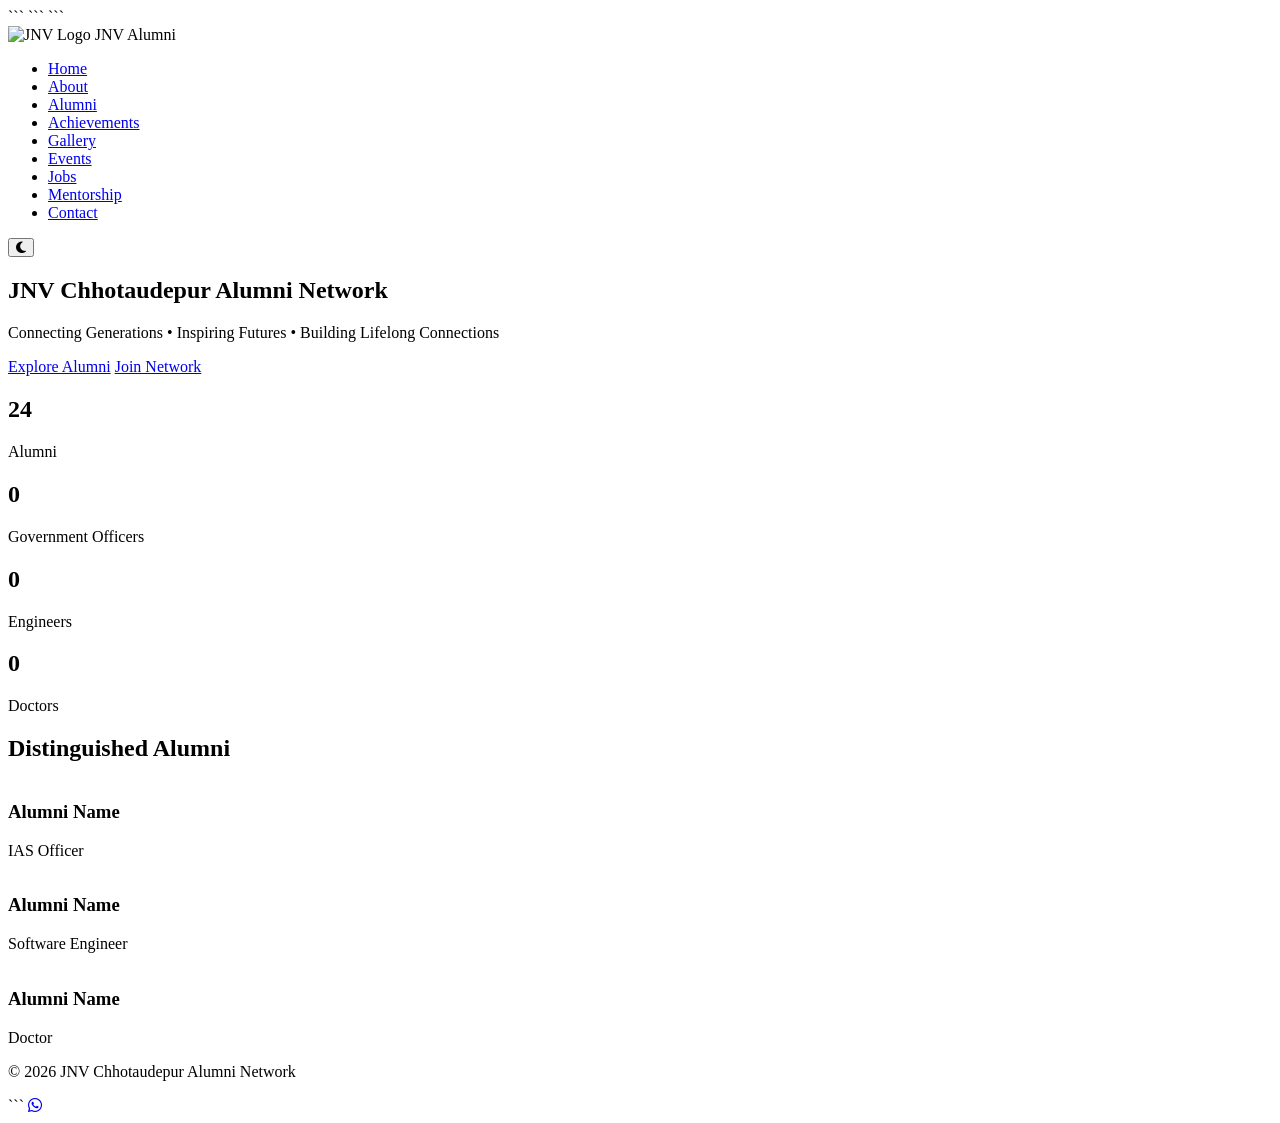
==== index.html @ 1f87dd7a "Add files via upload" ====
<link rel="stylesheet" href="css/style.css">
<script src="js/script.js"></script>

<!DOCTYPE html>

<html lang="en">

<head> <script src="https://unpkg.com/scrollreveal"></script>

    <meta charset="UTF-8">
    <meta name="viewport" content="width=device-width, initial-scale=1.0">

```
<title>JNV Chhotaudepur Alumni Network</title>

<link rel="stylesheet" href="css/style.css">

<link href="https://fonts.googleapis.com/css2?family=Poppins:wght@300;400;500;600;700;800&display=swap" rel="stylesheet">

<link rel="stylesheet"
    href="https://cdnjs.cloudflare.com/ajax/libs/font-awesome/6.5.2/css/all.min.css">
```

</head>

<body> 


```
<!-- Navbar -->

<nav class="navbar">

    

    <div class="logo">
        <img src="images/jnv-logo.png" alt="JNV Logo">
        <span>JNV Alumni</span>
    </div>

    <ul class="nav-links">
        <li><a href="index.html">Home</a></li>
        <li><a href="about.html">About</a></li>
        <li><a href="alumni.html">Alumni</a></li>
        <li><a href="achievements.html">Achievements</a></li>
        <li><a href="gallery.html">Gallery</a></li>
        <li><a href="events.html">Events</a></li>
        <li><a href="jobs.html">Jobs</a></li>
        <li><a href="mentorship.html">Mentorship</a></li>
        <li><a href="contact.html">Contact</a></li>
    </ul>

    <button id="theme-toggle">
        <i class="fa-solid fa-moon"></i>
    </button>

</nav>

<!-- Hero Section -->

<section class="hero">

    <div class="hero-content">

        <h1>
            JNV Chhotaudepur
            <span>Alumni Network</span>
        </h1>

        <p>
            Connecting Generations • Inspiring Futures • Building Lifelong Connections
        </p>

        <div class="hero-buttons">
            <a href="alumni.html" class="btn-primary">Explore Alumni</a>
            <a href="contact.html" class="btn-secondary">Join Network</a>
        </div>

    </div>

</section>

<script src="https://cdn.jsdelivr.net/npm/tsparticles@2/tsparticles.bundle.min.js"></script>
<div id="tsparticles"></div>

<!-- Stats -->

<section class="stats">

    <div class="stat-card">
        <h2 class="counter" data-target="5000">24</h2>
        <p>Alumni</p>
    </div>

    <div class="stat-card">
        <h2 class="counter" data-target="150">0</h2>
        <p>Government Officers</p>
    </div>

    <div class="stat-card">
        <h2 class="counter" data-target="1200">0</h2>
        <p>Engineers</p>
    </div>

    <div class="stat-card">
        <h2 class="counter" data-target="500">0</h2>
        <p>Doctors</p>
    </div>

</section>

<!-- Featured Alumni -->

<section class="featured">

    <h2>Distinguished Alumni</h2>

    <div class="cards">

        <div class="card">
            <img src="images/alumni1.jpg" alt="">
            <h3>Alumni Name</h3>
            <p>IAS Officer</p>
        </div>

        <div class="card">
            <img src="images/alumni2.jpg" alt="">
            <h3>Alumni Name</h3>
            <p>Software Engineer</p>
        </div>

        <div class="card">
            <img src="images/alumni3.jpg" alt="">
            <h3>Alumni Name</h3>
            <p>Doctor</p>
        </div>

    </div>

</section>

<!-- Footer -->

<footer>

    <p>
        © 2026 JNV Chhotaudepur Alumni Network
    </p>

</footer>

<script src="js/script.js"></script>
```
<a
href="https://wa.me/6356543488"
class="whatsapp-btn"
target="_blank">

<i class="fab fa-whatsapp"></i>

</a>

<script src="https://cdn.jsdelivr.net/npm/tsparticles@2/tsparticles.bundle.min.js"></script>
<div id="tsparticles"></div>




</body>

</html>
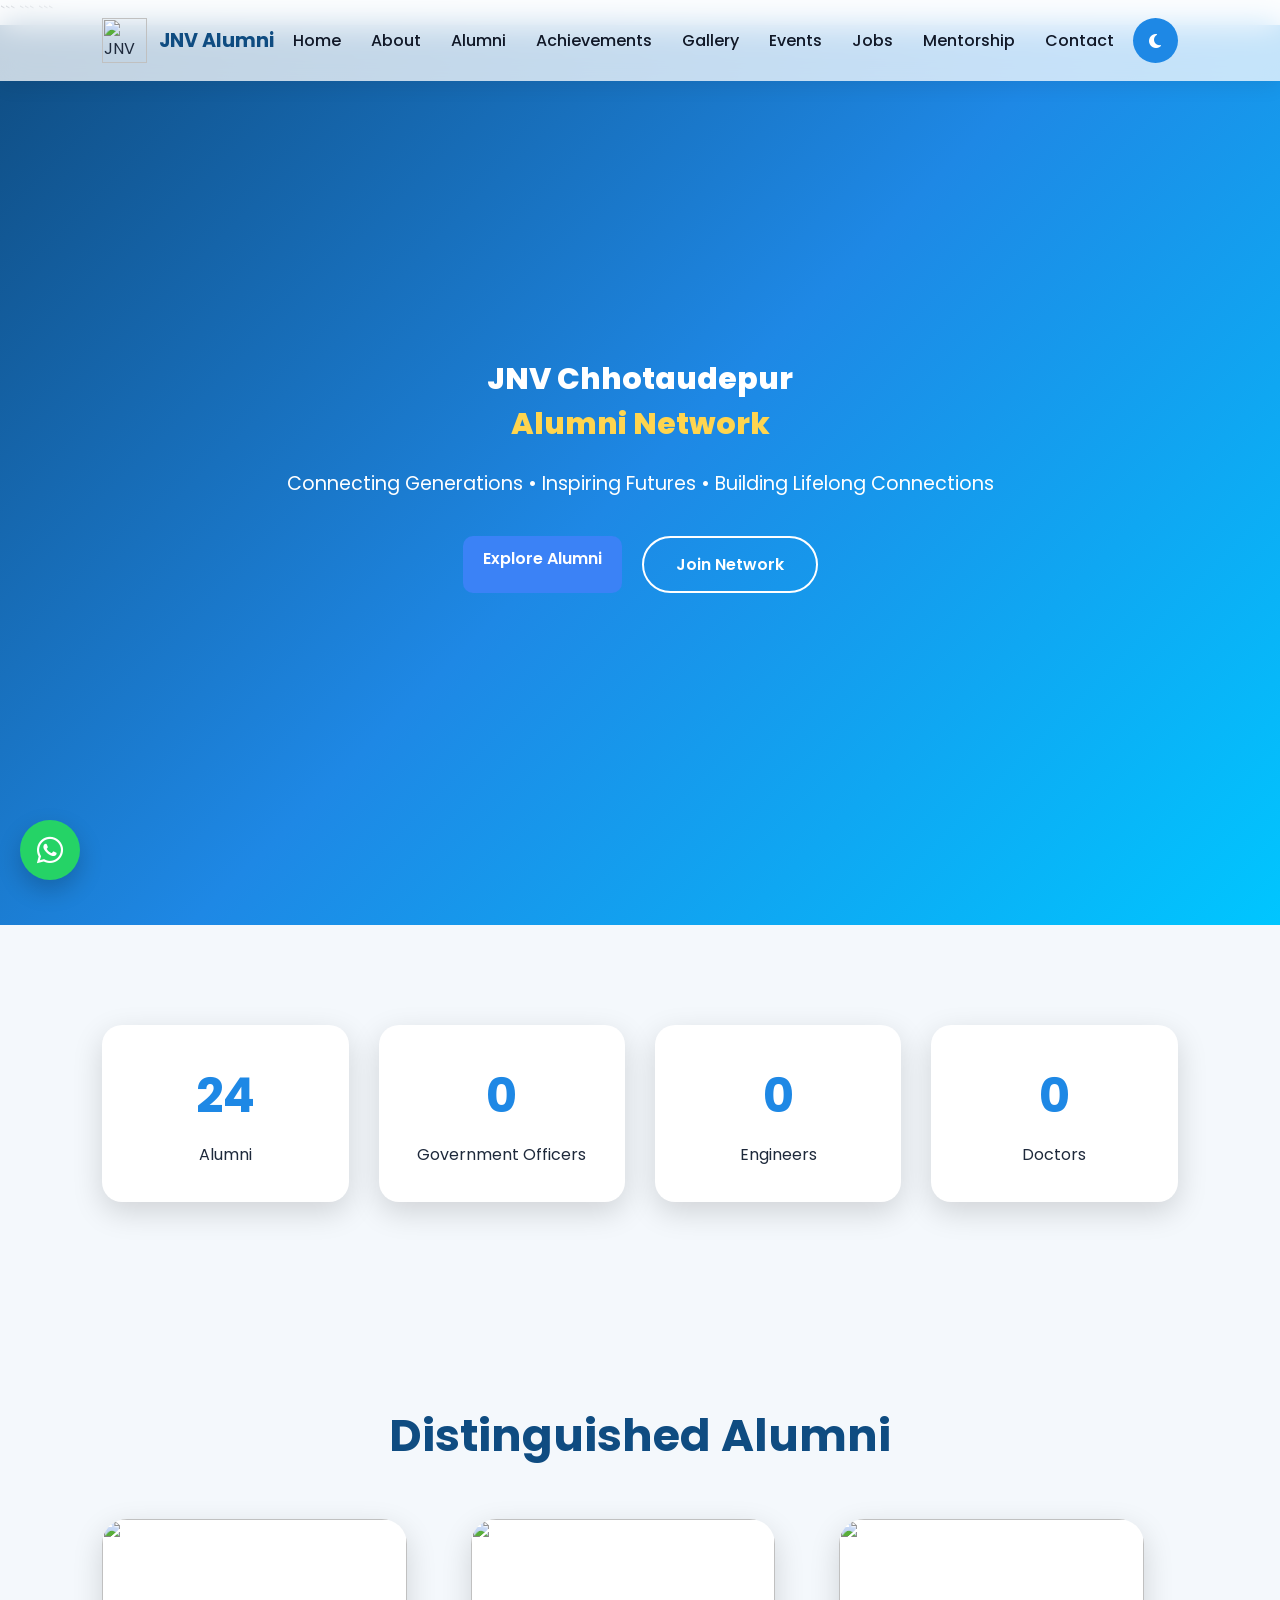
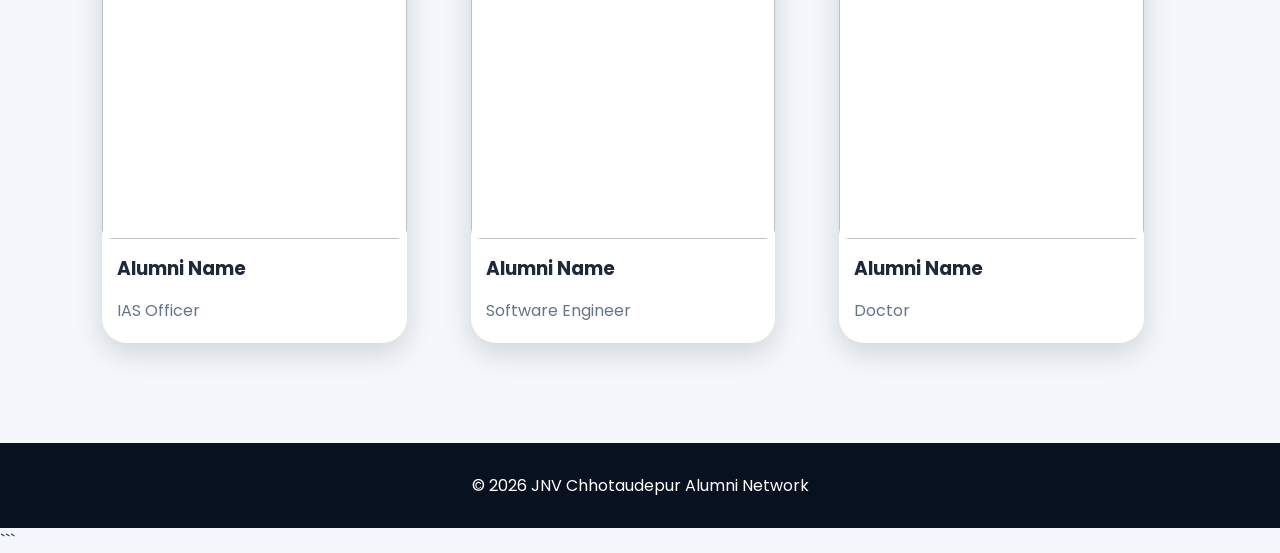
==== commit a0e53f34: "Add files via upload" ====
--- a/index.html
+++ b/index.html
@@ -7,7 +7,10 @@
 
 <html lang="en">
 
-<head> <script src="https://unpkg.com/scrollreveal"></script>
+<head> 
+    
+    
+    <script src="https://unpkg.com/scrollreveal"></script>
 
     <meta charset="UTF-8">
     <meta name="viewport" content="width=device-width, initial-scale=1.0">
@@ -35,7 +38,13 @@
 
     
 
-    <div class="logo">
+    <div class="logo"> 
+        <button class="menu-btn" onclick="toggleMenu()">
+    <i class="fas fa-bars"></i>
+</button>
+
+
+
         <img src="images/jnv-logo.png" alt="JNV Logo">
         <span>JNV Alumni</span>
     </div>
@@ -166,7 +175,11 @@
 <div id="tsparticles"></div>
 
 
-
+<script>
+function toggleMenu(){
+    document.querySelector('.nav-links').classList.toggle('active');
+}
+</script>
 
 </body>
 
--- a/css/style.css
+++ b/css/style.css
@@ -0,0 +1,547 @@
+/* =========================
+GLOBAL STYLES
+========================= */
+
+*{
+margin:0;
+padding:0;
+box-sizing:border-box;
+font-family:'Poppins',sans-serif;
+}
+
+html{
+scroll-behavior:smooth;
+}
+
+:root{
+--primary:#0f4c81;
+--secondary:#1e88e5;
+--accent:#00c6ff;
+--dark:#08111f;
+--light:#ffffff;
+--text:#1e293b;
+--glass:rgba(255,255,255,0.15);
+--shadow:0 10px 30px rgba(0,0,0,0.15);
+}
+
+body{
+background:#f4f8fc;
+color:var(--text);
+overflow-x:hidden;
+}
+
+/* =========================
+NAVBAR
+========================= */
+
+.navbar{
+position:fixed;
+top:0;
+left:0;
+width:100%;
+padding:18px 8%;
+display:flex;
+justify-content:space-between;
+align-items:center;
+backdrop-filter:blur(15px);
+background:rgba(255,255,255,.75);
+z-index:1000;
+box-shadow:0 4px 20px rgba(0,0,0,.08);
+}
+
+.logo{
+display:flex;
+align-items:center;
+gap:12px;
+}
+
+.logo img{
+width:55px;
+}
+
+.logo span{
+font-size:1.2rem;
+font-weight:700;
+color:var(--primary);
+}
+
+.nav-links{
+display:flex;
+list-style:none;
+gap:30px;
+}
+
+.nav-links a{
+text-decoration:none;
+color:#111827;
+font-weight:500;
+transition:.3s;
+}
+
+.nav-links a:hover{
+color:var(--secondary);
+}
+
+#theme-toggle{
+border:none;
+width:45px;
+height:45px;
+border-radius:50%;
+cursor:pointer;
+background:var(--secondary);
+color:white;
+font-size:1rem;
+}
+
+/* =========================
+HERO
+========================= */
+
+.hero{
+min-height:100vh;
+display:flex;
+justify-content:center;
+align-items:center;
+text-align:center;
+padding:120px 8%;
+background:
+linear-gradient(
+135deg,
+#0f4c81,
+#1e88e5,
+#00c6ff
+);
+color:white;
+}
+
+.hero-content{
+max-width:850px;
+}
+
+.hero h1{
+font-size:4rem;
+font-weight:800;
+margin-bottom:20px;
+}
+
+.hero h1 span{
+display:block;
+color:#ffd54f;
+}
+
+.hero p{
+font-size:1.2rem;
+margin-bottom:35px;
+line-height:1.8;
+}
+
+.hero-buttons{
+display:flex;
+justify-content:center;
+gap:20px;
+flex-wrap:wrap;
+}
+
+.btn-primary,
+.btn-secondary{
+padding:14px 32px;
+border-radius:50px;
+text-decoration:none;
+font-weight:600;
+transition:.3s;
+}
+
+.btn-primary{
+background:white;
+color:var(--primary);
+}
+
+.btn-secondary{
+border:2px solid white;
+color:white;
+}
+
+.btn-primary:hover,
+.btn-secondary:hover{
+transform:translateY(-4px);
+}
+
+/* =========================
+STATS
+========================= */
+
+.stats{
+padding:100px 8%;
+display:grid;
+grid-template-columns:repeat(auto-fit,minmax(220px,1fr));
+gap:30px;
+}
+
+.stat-card{
+background:white;
+padding:35px;
+text-align:center;
+border-radius:20px;
+box-shadow:var(--shadow);
+transition:.4s;
+}
+
+.stat-card:hover{
+transform:translateY(-10px);
+}
+
+.stat-card h2{
+color:var(--secondary);
+font-size:3rem;
+}
+
+.stat-card p{
+margin-top:10px;
+}
+
+/* =========================
+FEATURED ALUMNI
+========================= */
+
+.featured{
+padding:100px 8%;
+}
+
+.featured h2{
+text-align:center;
+font-size:2.8rem;
+margin-bottom:50px;
+color:var(--primary);
+}
+
+.cards{
+display:grid;
+grid-template-columns:repeat(auto-fit,minmax(280px,1fr));
+gap:30px;
+}
+
+.card{
+background:white;
+border-radius:25px;
+overflow:hidden;
+box-shadow:var(--shadow);
+transition:.4s;
+}
+
+.card:hover{
+transform:translateY(-10px);
+}
+
+.card img{
+width:100%;
+height:320px;
+object-fit:cover;
+}
+
+.card h3{
+padding:15px;
+}
+
+.card p{
+padding:0 15px 20px;
+color:#64748b;
+}
+
+/* =========================
+FOOTER
+========================= */
+
+footer{
+background:var(--dark);
+color:white;
+text-align:center;
+padding:30px;
+}
+
+/* =========================
+RESPONSIVE
+========================= */
+
+@media(max-width:992px){
+
+
+.nav-links{
+    display:none;
+}
+
+.hero h1{
+    font-size:3rem;
+}
+
+
+}
+
+@media(max-width:768px){
+
+
+.hero h1{
+    font-size:2.5rem;
+}
+
+.hero p{
+    font-size:1rem;
+}
+
+
+}
+
+@media(max-width:576px){
+
+
+.hero{
+    padding:120px 5%;
+}
+
+.hero h1{
+    font-size:2rem;
+}
+
+.logo span{
+    display:none;
+}
+
+}
+
+.gallery-grid{
+display:grid;
+grid-template-columns:
+repeat(auto-fit,minmax(280px,1fr));
+gap:20px;
+padding:40px 0;
+}
+
+.gallery-grid img{
+width:100%;
+height:280px;
+object-fit:cover;
+border-radius:20px;
+cursor:pointer;
+transition:.4s;
+box-shadow:0 10px 25px rgba(0,0,0,.15);
+}
+
+.gallery-grid img:hover{
+transform:scale(1.05);
+}
+/* DARK MODE */
+
+body.dark-mode{
+background:#08111f;
+color:#ffffff;
+}
+
+body.dark-mode .navbar{
+background:rgba(8,17,31,.95);
+}
+
+body.dark-mode .logo span,
+body.dark-mode .nav-links a{
+color:white;
+}
+
+body.dark-mode .card,
+body.dark-mode .stat-card{
+background:#101c2f;
+color:white;
+}
+
+body.dark-mode .card p{
+color:#cbd5e1;
+}
+
+body.dark-mode footer{
+background:#020617;
+}
+.whatsapp-btn{
+position:fixed;
+left:20px;
+bottom:20px;
+width:60px;
+height:60px;
+border-radius:50%;
+display:flex;
+justify-content:center;
+align-items:center;
+font-size:30px;
+text-decoration:none;
+color:white;
+background:#25D366;
+z-index:999;
+box-shadow:0 10px 25px rgba(0,0,0,.2);
+}
+
+.whatsapp-btn:hover{
+transform:scale(1.1);
+}
+
+
+#lightbox{
+display:none;
+position:fixed;
+top:0;
+left:0;
+width:100%;
+height:100%;
+background:rgba(0,0,0,.95);
+justify-content:center;
+align-items:center;
+z-index:9999;
+}
+
+#lightbox img{
+max-width:90%;
+max-height:90%;
+border-radius:15px;
+}
+
+#closeLightbox{
+position:absolute;
+top:20px;
+right:30px;
+font-size:50px;
+color:white;
+cursor:pointer;
+}
+
+#loader{
+position:fixed;
+top:0;
+left:0;
+width:100%;
+height:100%;
+background:white;
+display:flex;
+justify-content:center;
+align-items:center;
+z-index:99999;
+}
+
+.spinner{
+width:70px;
+height:70px;
+border:6px solid #ddd;
+border-top:6px solid #1e88e5;
+border-radius:50%;
+animation:spin 1s linear infinite;
+}
+
+@keyframes spin{
+100%{
+transform:rotate(360deg);
+}
+}
+
+.loaded #loader{
+display:none;
+}
+
+.card img {
+  width: 100%;
+  border-radius: 10px;
+}
+
+.card:hover {
+  transform: scale(1.05);
+}
+
+.btn-primary {
+  background: #3b82f6;
+  padding: 10px 20px;
+  border-radius: 10px;
+  color: white;
+  text-decoration: none;
+}
+
+.btn-primary:hover {
+  background: #2563eb;
+  transform: scale(1.05);
+}
+
+#tsparticles {
+  position: fixed;
+  width: 100%;
+  height: 100%;
+  z-index: -1;
+}
+
+
+
+  .hero h1 {
+    font-size: 30px;
+  }
+
+  .stats {
+    flex-direction: column;
+    align-items: center;
+  }
+
+  .card {
+    width: 90%;
+  }
+
+
+.glass {
+  background: rgba(255,255,255,0.08);
+  backdrop-filter: blur(15px);
+  border-radius: 15px;
+  border: 1px solid rgba(255,255,255,0.1);
+  box-shadow: 0 8px 32px rgba(0,0,0,0.3);
+}
+
+
+.logo img{
+width:45px;
+height:45px;
+object-fit:contain;
+}
+
+
+
+.menu-btn{
+    display:none;
+    background:none;
+    border:none;
+    font-size:28px;
+    cursor:pointer;
+    color:#0f4c81;
+}
+
+@media(max-width:992px){
+
+    .navbar{
+        padding:12px 20px;
+        height:70px;
+    }
+
+    .menu-btn{
+        display:block;
+        order:2;
+    }
+
+    #theme-toggle{
+        display:none;
+    }
+
+    .nav-links{
+        display:none;
+        position:absolute;
+        top:70px;
+        left:0;
+        width:100%;
+        background:#fff;
+        flex-direction:column;
+        text-align:center;
+        gap:15px;
+        padding:20px 0;
+        box-shadow:0 5px 15px rgba(0,0,0,.1);
+    }
+
+    .nav-links.active{
+        display:flex;
+    }
+}
--- a/css/style.css
+++ b/css/style.css
@@ -0,0 +1,547 @@
+/* =========================
+GLOBAL STYLES
+========================= */
+
+*{
+margin:0;
+padding:0;
+box-sizing:border-box;
+font-family:'Poppins',sans-serif;
+}
+
+html{
+scroll-behavior:smooth;
+}
+
+:root{
+--primary:#0f4c81;
+--secondary:#1e88e5;
+--accent:#00c6ff;
+--dark:#08111f;
+--light:#ffffff;
+--text:#1e293b;
+--glass:rgba(255,255,255,0.15);
+--shadow:0 10px 30px rgba(0,0,0,0.15);
+}
+
+body{
+background:#f4f8fc;
+color:var(--text);
+overflow-x:hidden;
+}
+
+/* =========================
+NAVBAR
+========================= */
+
+.navbar{
+position:fixed;
+top:0;
+left:0;
+width:100%;
+padding:18px 8%;
+display:flex;
+justify-content:space-between;
+align-items:center;
+backdrop-filter:blur(15px);
+background:rgba(255,255,255,.75);
+z-index:1000;
+box-shadow:0 4px 20px rgba(0,0,0,.08);
+}
+
+.logo{
+display:flex;
+align-items:center;
+gap:12px;
+}
+
+.logo img{
+width:55px;
+}
+
+.logo span{
+font-size:1.2rem;
+font-weight:700;
+color:var(--primary);
+}
+
+.nav-links{
+display:flex;
+list-style:none;
+gap:30px;
+}
+
+.nav-links a{
+text-decoration:none;
+color:#111827;
+font-weight:500;
+transition:.3s;
+}
+
+.nav-links a:hover{
+color:var(--secondary);
+}
+
+#theme-toggle{
+border:none;
+width:45px;
+height:45px;
+border-radius:50%;
+cursor:pointer;
+background:var(--secondary);
+color:white;
+font-size:1rem;
+}
+
+/* =========================
+HERO
+========================= */
+
+.hero{
+min-height:100vh;
+display:flex;
+justify-content:center;
+align-items:center;
+text-align:center;
+padding:120px 8%;
+background:
+linear-gradient(
+135deg,
+#0f4c81,
+#1e88e5,
+#00c6ff
+);
+color:white;
+}
+
+.hero-content{
+max-width:850px;
+}
+
+.hero h1{
+font-size:4rem;
+font-weight:800;
+margin-bottom:20px;
+}
+
+.hero h1 span{
+display:block;
+color:#ffd54f;
+}
+
+.hero p{
+font-size:1.2rem;
+margin-bottom:35px;
+line-height:1.8;
+}
+
+.hero-buttons{
+display:flex;
+justify-content:center;
+gap:20px;
+flex-wrap:wrap;
+}
+
+.btn-primary,
+.btn-secondary{
+padding:14px 32px;
+border-radius:50px;
+text-decoration:none;
+font-weight:600;
+transition:.3s;
+}
+
+.btn-primary{
+background:white;
+color:var(--primary);
+}
+
+.btn-secondary{
+border:2px solid white;
+color:white;
+}
+
+.btn-primary:hover,
+.btn-secondary:hover{
+transform:translateY(-4px);
+}
+
+/* =========================
+STATS
+========================= */
+
+.stats{
+padding:100px 8%;
+display:grid;
+grid-template-columns:repeat(auto-fit,minmax(220px,1fr));
+gap:30px;
+}
+
+.stat-card{
+background:white;
+padding:35px;
+text-align:center;
+border-radius:20px;
+box-shadow:var(--shadow);
+transition:.4s;
+}
+
+.stat-card:hover{
+transform:translateY(-10px);
+}
+
+.stat-card h2{
+color:var(--secondary);
+font-size:3rem;
+}
+
+.stat-card p{
+margin-top:10px;
+}
+
+/* =========================
+FEATURED ALUMNI
+========================= */
+
+.featured{
+padding:100px 8%;
+}
+
+.featured h2{
+text-align:center;
+font-size:2.8rem;
+margin-bottom:50px;
+color:var(--primary);
+}
+
+.cards{
+display:grid;
+grid-template-columns:repeat(auto-fit,minmax(280px,1fr));
+gap:30px;
+}
+
+.card{
+background:white;
+border-radius:25px;
+overflow:hidden;
+box-shadow:var(--shadow);
+transition:.4s;
+}
+
+.card:hover{
+transform:translateY(-10px);
+}
+
+.card img{
+width:100%;
+height:320px;
+object-fit:cover;
+}
+
+.card h3{
+padding:15px;
+}
+
+.card p{
+padding:0 15px 20px;
+color:#64748b;
+}
+
+/* =========================
+FOOTER
+========================= */
+
+footer{
+background:var(--dark);
+color:white;
+text-align:center;
+padding:30px;
+}
+
+/* =========================
+RESPONSIVE
+========================= */
+
+@media(max-width:992px){
+
+
+.nav-links{
+    display:none;
+}
+
+.hero h1{
+    font-size:3rem;
+}
+
+
+}
+
+@media(max-width:768px){
+
+
+.hero h1{
+    font-size:2.5rem;
+}
+
+.hero p{
+    font-size:1rem;
+}
+
+
+}
+
+@media(max-width:576px){
+
+
+.hero{
+    padding:120px 5%;
+}
+
+.hero h1{
+    font-size:2rem;
+}
+
+.logo span{
+    display:none;
+}
+
+}
+
+.gallery-grid{
+display:grid;
+grid-template-columns:
+repeat(auto-fit,minmax(280px,1fr));
+gap:20px;
+padding:40px 0;
+}
+
+.gallery-grid img{
+width:100%;
+height:280px;
+object-fit:cover;
+border-radius:20px;
+cursor:pointer;
+transition:.4s;
+box-shadow:0 10px 25px rgba(0,0,0,.15);
+}
+
+.gallery-grid img:hover{
+transform:scale(1.05);
+}
+/* DARK MODE */
+
+body.dark-mode{
+background:#08111f;
+color:#ffffff;
+}
+
+body.dark-mode .navbar{
+background:rgba(8,17,31,.95);
+}
+
+body.dark-mode .logo span,
+body.dark-mode .nav-links a{
+color:white;
+}
+
+body.dark-mode .card,
+body.dark-mode .stat-card{
+background:#101c2f;
+color:white;
+}
+
+body.dark-mode .card p{
+color:#cbd5e1;
+}
+
+body.dark-mode footer{
+background:#020617;
+}
+.whatsapp-btn{
+position:fixed;
+left:20px;
+bottom:20px;
+width:60px;
+height:60px;
+border-radius:50%;
+display:flex;
+justify-content:center;
+align-items:center;
+font-size:30px;
+text-decoration:none;
+color:white;
+background:#25D366;
+z-index:999;
+box-shadow:0 10px 25px rgba(0,0,0,.2);
+}
+
+.whatsapp-btn:hover{
+transform:scale(1.1);
+}
+
+
+#lightbox{
+display:none;
+position:fixed;
+top:0;
+left:0;
+width:100%;
+height:100%;
+background:rgba(0,0,0,.95);
+justify-content:center;
+align-items:center;
+z-index:9999;
+}
+
+#lightbox img{
+max-width:90%;
+max-height:90%;
+border-radius:15px;
+}
+
+#closeLightbox{
+position:absolute;
+top:20px;
+right:30px;
+font-size:50px;
+color:white;
+cursor:pointer;
+}
+
+#loader{
+position:fixed;
+top:0;
+left:0;
+width:100%;
+height:100%;
+background:white;
+display:flex;
+justify-content:center;
+align-items:center;
+z-index:99999;
+}
+
+.spinner{
+width:70px;
+height:70px;
+border:6px solid #ddd;
+border-top:6px solid #1e88e5;
+border-radius:50%;
+animation:spin 1s linear infinite;
+}
+
+@keyframes spin{
+100%{
+transform:rotate(360deg);
+}
+}
+
+.loaded #loader{
+display:none;
+}
+
+.card img {
+  width: 100%;
+  border-radius: 10px;
+}
+
+.card:hover {
+  transform: scale(1.05);
+}
+
+.btn-primary {
+  background: #3b82f6;
+  padding: 10px 20px;
+  border-radius: 10px;
+  color: white;
+  text-decoration: none;
+}
+
+.btn-primary:hover {
+  background: #2563eb;
+  transform: scale(1.05);
+}
+
+#tsparticles {
+  position: fixed;
+  width: 100%;
+  height: 100%;
+  z-index: -1;
+}
+
+
+
+  .hero h1 {
+    font-size: 30px;
+  }
+
+  .stats {
+    flex-direction: column;
+    align-items: center;
+  }
+
+  .card {
+    width: 90%;
+  }
+
+
+.glass {
+  background: rgba(255,255,255,0.08);
+  backdrop-filter: blur(15px);
+  border-radius: 15px;
+  border: 1px solid rgba(255,255,255,0.1);
+  box-shadow: 0 8px 32px rgba(0,0,0,0.3);
+}
+
+
+.logo img{
+width:45px;
+height:45px;
+object-fit:contain;
+}
+
+
+
+.menu-btn{
+    display:none;
+    background:none;
+    border:none;
+    font-size:28px;
+    cursor:pointer;
+    color:#0f4c81;
+}
+
+@media(max-width:992px){
+
+    .navbar{
+        padding:12px 20px;
+        height:70px;
+    }
+
+    .menu-btn{
+        display:block;
+        order:2;
+    }
+
+    #theme-toggle{
+        display:none;
+    }
+
+    .nav-links{
+        display:none;
+        position:absolute;
+        top:70px;
+        left:0;
+        width:100%;
+        background:#fff;
+        flex-direction:column;
+        text-align:center;
+        gap:15px;
+        padding:20px 0;
+        box-shadow:0 5px 15px rgba(0,0,0,.1);
+    }
+
+    .nav-links.active{
+        display:flex;
+    }
+}
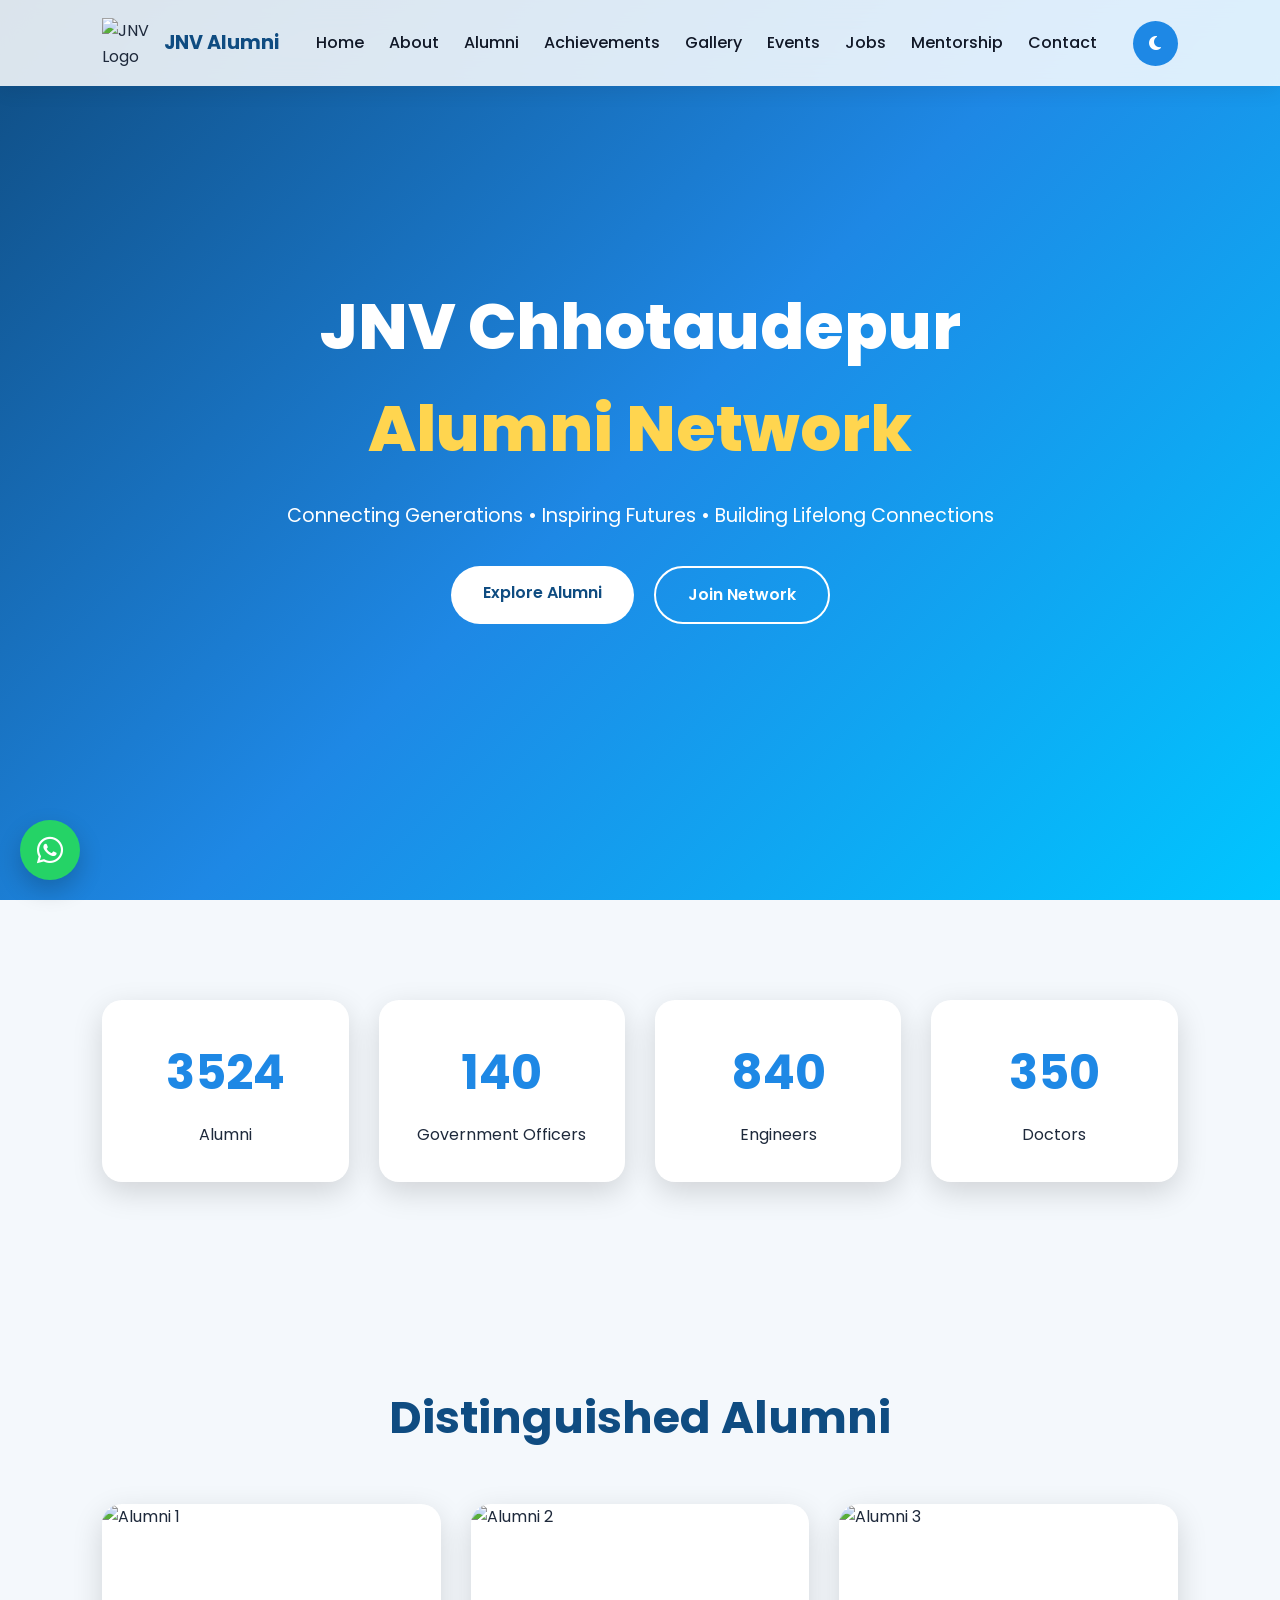
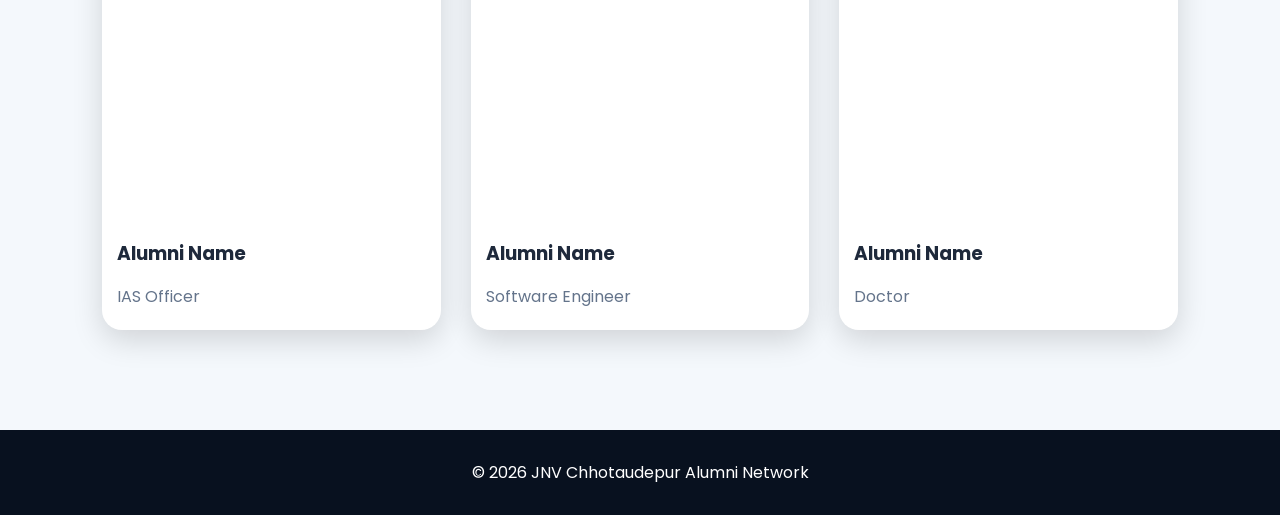
==== commit 8dd8c8e2: "Add files via upload" ====
--- a/index.html
+++ b/index.html
@@ -1,186 +1,171 @@
-
-
-<link rel="stylesheet" href="css/style.css">
-<script src="js/script.js"></script>
-
 <!DOCTYPE html>
-
 <html lang="en">
 
-<head> 
-    
-    
-    <script src="https://unpkg.com/scrollreveal"></script>
+<head>
 
     <meta charset="UTF-8">
     <meta name="viewport" content="width=device-width, initial-scale=1.0">
 
-```
-<title>JNV Chhotaudepur Alumni Network</title>
+    <title>JNV Chhotaudepur Alumni Network</title>
 
-<link rel="stylesheet" href="css/style.css">
+    <!-- CSS -->
+    <link rel="stylesheet" href="css/style.css">
 
-<link href="https://fonts.googleapis.com/css2?family=Poppins:wght@300;400;500;600;700;800&display=swap" rel="stylesheet">
+    <!-- Google Fonts -->
+    <link href="https://fonts.googleapis.com/css2?family=Poppins:wght@300;400;500;600;700;800&display=swap" rel="stylesheet">
 
-<link rel="stylesheet"
-    href="https://cdnjs.cloudflare.com/ajax/libs/font-awesome/6.5.2/css/all.min.css">
-```
+    <!-- Font Awesome -->
+    <link rel="stylesheet"
+        href="https://cdnjs.cloudflare.com/ajax/libs/font-awesome/6.5.2/css/all.min.css">
+
+    <!-- Scroll Reveal -->
+    <script src="https://unpkg.com/scrollreveal"></script>
 
 </head>
 
-<body> 
+<body>
 
-
-```
-<!-- Navbar -->
-
-<nav class="navbar">
-
-    
-
-    <div class="logo"> 
-        <button class="menu-btn" onclick="toggleMenu()">
-    <i class="fas fa-bars"></i>
-</button>
-
-
-
-        <img src="images/jnv-logo.png" alt="JNV Logo">
-        <span>JNV Alumni</span>
+    <!-- Loader -->
+    <div id="loader">
+        <div class="spinner"></div>
     </div>
 
-    <ul class="nav-links">
-        <li><a href="index.html">Home</a></li>
-        <li><a href="about.html">About</a></li>
-        <li><a href="alumni.html">Alumni</a></li>
-        <li><a href="achievements.html">Achievements</a></li>
-        <li><a href="gallery.html">Gallery</a></li>
-        <li><a href="events.html">Events</a></li>
-        <li><a href="jobs.html">Jobs</a></li>
-        <li><a href="mentorship.html">Mentorship</a></li>
-        <li><a href="contact.html">Contact</a></li>
-    </ul>
+    <!-- Background Particles -->
+    <div id="tsparticles"></div>
 
-    <button id="theme-toggle">
-        <i class="fa-solid fa-moon"></i>
-    </button>
+    <!-- Navbar -->
+    <nav class="navbar">
 
-</nav>
-
-<!-- Hero Section -->
-
-<section class="hero">
-
-    <div class="hero-content">
-
-        <h1>
-            JNV Chhotaudepur
-            <span>Alumni Network</span>
-        </h1>
-
-        <p>
-            Connecting Generations • Inspiring Futures • Building Lifelong Connections
-        </p>
-
-        <div class="hero-buttons">
-            <a href="alumni.html" class="btn-primary">Explore Alumni</a>
-            <a href="contact.html" class="btn-secondary">Join Network</a>
+        <div class="logo">
+            <img src="images/jnv-logo.png" alt="JNV Logo">
+            <span>JNV Alumni</span>
         </div>
 
-    </div>
+        <button class="menu-btn" onclick="toggleMenu()">
+            <i class="fas fa-bars"></i>
+        </button>
 
-</section>
+        <ul class="nav-links">
+            <li><a href="index.html">Home</a></li>
+            <li><a href="about.html">About</a></li>
+            <li><a href="alumni.html">Alumni</a></li>
+            <li><a href="achievements.html">Achievements</a></li>
+            <li><a href="gallery.html">Gallery</a></li>
+            <li><a href="events.html">Events</a></li>
+            <li><a href="jobs.html">Jobs</a></li>
+            <li><a href="mentorship.html">Mentorship</a></li>
+            <li><a href="contact.html">Contact</a></li>
+        </ul>
 
-<script src="https://cdn.jsdelivr.net/npm/tsparticles@2/tsparticles.bundle.min.js"></script>
-<div id="tsparticles"></div>
+        <button id="theme-toggle">
+            <i class="fa-solid fa-moon"></i>
+        </button>
 
-<!-- Stats -->
+    </nav>
 
-<section class="stats">
+    <!-- Hero Section -->
+    <section class="hero">
 
-    <div class="stat-card">
-        <h2 class="counter" data-target="5000">24</h2>
-        <p>Alumni</p>
-    </div>
+        <div class="hero-content">
 
-    <div class="stat-card">
-        <h2 class="counter" data-target="150">0</h2>
-        <p>Government Officers</p>
-    </div>
+            <h1>
+                JNV Chhotaudepur
+                <span>Alumni Network</span>
+            </h1>
 
-    <div class="stat-card">
-        <h2 class="counter" data-target="1200">0</h2>
-        <p>Engineers</p>
-    </div>
+            <p>
+                Connecting Generations • Inspiring Futures • Building Lifelong Connections
+            </p>
 
-    <div class="stat-card">
-        <h2 class="counter" data-target="500">0</h2>
-        <p>Doctors</p>
-    </div>
+            <div class="hero-buttons">
+                <a href="alumni.html" class="btn-primary">Explore Alumni</a>
+                <a href="contact.html" class="btn-secondary">Join Network</a>
+            </div>
 
-</section>
-
-<!-- Featured Alumni -->
-
-<section class="featured">
-
-    <h2>Distinguished Alumni</h2>
-
-    <div class="cards">
-
-        <div class="card">
-            <img src="images/alumni1.jpg" alt="">
-            <h3>Alumni Name</h3>
-            <p>IAS Officer</p>
         </div>
 
-        <div class="card">
-            <img src="images/alumni2.jpg" alt="">
-            <h3>Alumni Name</h3>
-            <p>Software Engineer</p>
+    </section>
+
+    <!-- Stats -->
+    <section class="stats">
+
+        <div class="stat-card">
+            <h2 class="counter" data-target="5000">24</h2>
+            <p>Alumni</p>
         </div>
 
-        <div class="card">
-            <img src="images/alumni3.jpg" alt="">
-            <h3>Alumni Name</h3>
-            <p>Doctor</p>
+        <div class="stat-card">
+            <h2 class="counter" data-target="150">0</h2>
+            <p>Government Officers</p>
         </div>
 
-    </div>
+        <div class="stat-card">
+            <h2 class="counter" data-target="1200">0</h2>
+            <p>Engineers</p>
+        </div>
 
-</section>
+        <div class="stat-card">
+            <h2 class="counter" data-target="500">0</h2>
+            <p>Doctors</p>
+        </div>
 
-<!-- Footer -->
+    </section>
 
-<footer>
+    <!-- Featured Alumni -->
+    <section class="featured">
 
-    <p>
-        © 2026 JNV Chhotaudepur Alumni Network
-    </p>
+        <h2>Distinguished Alumni</h2>
 
-</footer>
+        <div class="cards">
 
-<script src="js/script.js"></script>
-```
-<a
-href="https://wa.me/6356543488"
-class="whatsapp-btn"
-target="_blank">
+            <div class="card">
+                <img src="images/alumni1.jpg" alt="Alumni 1">
+                <h3>Alumni Name</h3>
+                <p>IAS Officer</p>
+            </div>
 
-<i class="fab fa-whatsapp"></i>
+            <div class="card">
+                <img src="images/alumni2.jpg" alt="Alumni 2">
+                <h3>Alumni Name</h3>
+                <p>Software Engineer</p>
+            </div>
 
-</a>
+            <div class="card">
+                <img src="images/alumni3.jpg" alt="Alumni 3">
+                <h3>Alumni Name</h3>
+                <p>Doctor</p>
+            </div>
 
-<script src="https://cdn.jsdelivr.net/npm/tsparticles@2/tsparticles.bundle.min.js"></script>
-<div id="tsparticles"></div>
+        </div>
 
+    </section>
 
-<script>
-function toggleMenu(){
-    document.querySelector('.nav-links').classList.toggle('active');
-}
-</script>
+    <!-- Footer -->
+    <footer>
+        <p>© 2026 JNV Chhotaudepur Alumni Network</p>
+    </footer>
+
+    <!-- WhatsApp Button -->
+    <a href="https://wa.me/6356543488"
+        class="whatsapp-btn"
+        target="_blank">
+
+        <i class="fab fa-whatsapp"></i>
+
+    </a>
+
+    <!-- Menu Toggle -->
+    <script>
+        function toggleMenu() {
+            document.querySelector('.nav-links').classList.toggle('active');
+        }
+    </script>
+
+    <!-- TS Particles -->
+    <script src="https://cdn.jsdelivr.net/npm/tsparticles@2/tsparticles.bundle.min.js"></script>
+
+    <!-- Main JS -->
+    <script src="js/script.js"></script>
 
 </body>
-
-</html>
+</html>
--- a/css/style.css
+++ b/css/style.css
@@ -1,526 +1,480 @@
-/* =========================
-GLOBAL STYLES
+
+/* =========================
+   GOOGLE FONT
+========================= */
+@import url('https://fonts.googleapis.com/css2?family=Poppins:wght@300;400;500;600;700;800&display=swap');
+
+/* =========================
+   RESET
 ========================= */
 
 *{
-margin:0;
-padding:0;
-box-sizing:border-box;
-font-family:'Poppins',sans-serif;
+    margin:0;
+    padding:0;
+    box-sizing:border-box;
+    font-family:'Poppins',sans-serif;
 }
 
 html{
-scroll-behavior:smooth;
-}
+    scroll-behavior:smooth;
+}
+
+body{
+    background:#f4f8fc;
+    color:#1e293b;
+    overflow-x:hidden;
+    line-height:1.6;
+}
+
+img{
+    max-width:100%;
+    display:block;
+}
+
+a{
+    text-decoration:none;
+}
+
+ul{
+    list-style:none;
+}
+
+/* =========================
+   VARIABLES
+========================= */
 
 :root{
---primary:#0f4c81;
---secondary:#1e88e5;
---accent:#00c6ff;
---dark:#08111f;
---light:#ffffff;
---text:#1e293b;
---glass:rgba(255,255,255,0.15);
---shadow:0 10px 30px rgba(0,0,0,0.15);
-}
-
-body{
-background:#f4f8fc;
-color:var(--text);
-overflow-x:hidden;
-}
-
-/* =========================
-NAVBAR
+    --primary:#0f4c81;
+    --secondary:#1e88e5;
+    --accent:#00c6ff;
+    --dark:#08111f;
+    --light:#ffffff;
+    --text:#1e293b;
+    --shadow:0 10px 30px rgba(0,0,0,.15);
+}
+
+/* =========================
+   PARTICLES
+========================= */
+
+#tsparticles{
+    position:fixed;
+    top:0;
+    left:0;
+    width:100%;
+    height:100%;
+    z-index:-1;
+}
+
+/* =========================
+   NAVBAR
 ========================= */
 
 .navbar{
-position:fixed;
-top:0;
-left:0;
-width:100%;
-padding:18px 8%;
-display:flex;
-justify-content:space-between;
-align-items:center;
-backdrop-filter:blur(15px);
-background:rgba(255,255,255,.75);
-z-index:1000;
-box-shadow:0 4px 20px rgba(0,0,0,.08);
+    position:fixed;
+    top:0;
+    left:0;
+    width:100%;
+    padding:18px 8%;
+    display:flex;
+    justify-content:space-between;
+    align-items:center;
+    background:rgba(255,255,255,.85);
+    backdrop-filter:blur(15px);
+    box-shadow:0 4px 20px rgba(0,0,0,.08);
+    z-index:1000;
+    transition:.3s ease;
 }
 
 .logo{
-display:flex;
-align-items:center;
-gap:12px;
+    display:flex;
+    align-items:center;
+    gap:12px;
 }
 
 .logo img{
-width:55px;
+    width:50px;
+    height:50px;
+    object-fit:contain;
 }
 
 .logo span{
-font-size:1.2rem;
-font-weight:700;
-color:var(--primary);
+    font-size:1.2rem;
+    font-weight:700;
+    color:var(--primary);
 }
 
 .nav-links{
-display:flex;
-list-style:none;
-gap:30px;
+    display:flex;
+    align-items:center;
+    gap:25px;
 }
 
 .nav-links a{
-text-decoration:none;
-color:#111827;
-font-weight:500;
-transition:.3s;
+    color:#111827;
+    font-weight:500;
+    transition:.3s;
 }
 
 .nav-links a:hover{
-color:var(--secondary);
+    color:var(--secondary);
 }
 
 #theme-toggle{
-border:none;
-width:45px;
-height:45px;
-border-radius:50%;
-cursor:pointer;
-background:var(--secondary);
-color:white;
-font-size:1rem;
-}
-
-/* =========================
-HERO
+    border:none;
+    width:45px;
+    height:45px;
+    border-radius:50%;
+    cursor:pointer;
+    background:var(--secondary);
+    color:#fff;
+    font-size:1rem;
+}
+
+.menu-btn{
+    display:none;
+    border:none;
+    background:none;
+    cursor:pointer;
+    font-size:28px;
+    color:var(--primary);
+}
+
+/* =========================
+   HERO
 ========================= */
 
 .hero{
-min-height:100vh;
-display:flex;
-justify-content:center;
-align-items:center;
-text-align:center;
-padding:120px 8%;
-background:
-linear-gradient(
-135deg,
-#0f4c81,
-#1e88e5,
-#00c6ff
-);
-color:white;
+    min-height:100vh;
+    display:flex;
+    justify-content:center;
+    align-items:center;
+    text-align:center;
+    padding:120px 8%;
+    background:linear-gradient(
+        135deg,
+        #0f4c81,
+        #1e88e5,
+        #00c6ff
+    );
+    color:white;
 }
 
 .hero-content{
-max-width:850px;
+    max-width:850px;
 }
 
 .hero h1{
-font-size:4rem;
-font-weight:800;
-margin-bottom:20px;
+    font-size:4rem;
+    font-weight:800;
+    margin-bottom:20px;
 }
 
 .hero h1 span{
-display:block;
-color:#ffd54f;
+    display:block;
+    color:#ffd54f;
 }
 
 .hero p{
-font-size:1.2rem;
-margin-bottom:35px;
-line-height:1.8;
+    font-size:1.2rem;
+    margin-bottom:35px;
 }
 
 .hero-buttons{
-display:flex;
-justify-content:center;
-gap:20px;
-flex-wrap:wrap;
+    display:flex;
+    justify-content:center;
+    gap:20px;
+    flex-wrap:wrap;
 }
 
 .btn-primary,
 .btn-secondary{
-padding:14px 32px;
-border-radius:50px;
-text-decoration:none;
-font-weight:600;
-transition:.3s;
+    padding:14px 32px;
+    border-radius:50px;
+    font-weight:600;
+    transition:.3s;
 }
 
 .btn-primary{
-background:white;
-color:var(--primary);
+    background:#fff;
+    color:var(--primary);
 }
 
 .btn-secondary{
-border:2px solid white;
-color:white;
+    border:2px solid #fff;
+    color:#fff;
 }
 
 .btn-primary:hover,
 .btn-secondary:hover{
-transform:translateY(-4px);
-}
-
-/* =========================
-STATS
+    transform:translateY(-4px);
+}
+
+/* =========================
+   STATS
 ========================= */
 
 .stats{
-padding:100px 8%;
-display:grid;
-grid-template-columns:repeat(auto-fit,minmax(220px,1fr));
-gap:30px;
+    padding:100px 8%;
+    display:grid;
+    grid-template-columns:repeat(auto-fit,minmax(220px,1fr));
+    gap:30px;
 }
 
 .stat-card{
-background:white;
-padding:35px;
-text-align:center;
-border-radius:20px;
-box-shadow:var(--shadow);
-transition:.4s;
+    background:#fff;
+    padding:35px;
+    border-radius:20px;
+    text-align:center;
+    box-shadow:var(--shadow);
+    transition:.3s;
 }
 
 .stat-card:hover{
-transform:translateY(-10px);
+    transform:translateY(-10px);
 }
 
 .stat-card h2{
-color:var(--secondary);
-font-size:3rem;
+    font-size:3rem;
+    color:var(--secondary);
 }
 
 .stat-card p{
-margin-top:10px;
-}
-
-/* =========================
-FEATURED ALUMNI
+    margin-top:10px;
+}
+
+/* =========================
+   FEATURED ALUMNI
 ========================= */
 
 .featured{
-padding:100px 8%;
+    padding:100px 8%;
 }
 
 .featured h2{
-text-align:center;
-font-size:2.8rem;
-margin-bottom:50px;
-color:var(--primary);
+    text-align:center;
+    font-size:2.8rem;
+    color:var(--primary);
+    margin-bottom:50px;
 }
 
 .cards{
-display:grid;
-grid-template-columns:repeat(auto-fit,minmax(280px,1fr));
-gap:30px;
+    display:grid;
+    grid-template-columns:repeat(auto-fit,minmax(280px,1fr));
+    gap:30px;
 }
 
 .card{
-background:white;
-border-radius:25px;
-overflow:hidden;
-box-shadow:var(--shadow);
-transition:.4s;
+    background:#fff;
+    border-radius:20px;
+    overflow:hidden;
+    box-shadow:var(--shadow);
+    transition:.3s;
 }
 
 .card:hover{
-transform:translateY(-10px);
+    transform:translateY(-10px);
 }
 
 .card img{
-width:100%;
-height:320px;
-object-fit:cover;
+    width:100%;
+    height:320px;
+    object-fit:cover;
 }
 
 .card h3{
-padding:15px;
+    padding:15px;
 }
 
 .card p{
-padding:0 15px 20px;
-color:#64748b;
-}
-
-/* =========================
-FOOTER
+    padding:0 15px 20px;
+    color:#64748b;
+}
+
+/* =========================
+   GALLERY
+========================= */
+
+.gallery-grid{
+    display:grid;
+    grid-template-columns:repeat(auto-fit,minmax(280px,1fr));
+    gap:20px;
+    padding:40px 0;
+}
+
+.gallery-grid img{
+    width:100%;
+    height:280px;
+    object-fit:cover;
+    border-radius:20px;
+    cursor:pointer;
+    transition:.4s;
+    box-shadow:0 10px 25px rgba(0,0,0,.15);
+}
+
+.gallery-grid img:hover{
+    transform:scale(1.05);
+}
+
+/* =========================
+   LIGHTBOX
+========================= */
+
+#lightbox{
+    display:none;
+    position:fixed;
+    inset:0;
+    background:rgba(0,0,0,.95);
+    justify-content:center;
+    align-items:center;
+    z-index:9999;
+}
+
+#lightbox img{
+    max-width:90%;
+    max-height:90%;
+    border-radius:15px;
+}
+
+#closeLightbox{
+    position:absolute;
+    top:20px;
+    right:30px;
+    color:#fff;
+    font-size:50px;
+    cursor:pointer;
+}
+
+/* =========================
+   LOADER
+========================= */
+
+#loader{
+    position:fixed;
+    inset:0;
+    background:#fff;
+    display:flex;
+    justify-content:center;
+    align-items:center;
+    z-index:99999;
+}
+
+.spinner{
+    width:70px;
+    height:70px;
+    border:6px solid #ddd;
+    border-top:6px solid var(--secondary);
+    border-radius:50%;
+    animation:spin 1s linear infinite;
+}
+
+@keyframes spin{
+    100%{
+        transform:rotate(360deg);
+    }
+}
+
+.loaded #loader{
+    display:none;
+}
+
+/* =========================
+   WHATSAPP BUTTON
+========================= */
+
+.whatsapp-btn{
+    position:fixed;
+    left:20px;
+    bottom:20px;
+    width:60px;
+    height:60px;
+    border-radius:50%;
+    display:flex;
+    justify-content:center;
+    align-items:center;
+    background:#25D366;
+    color:#fff;
+    font-size:30px;
+    z-index:999;
+    box-shadow:0 10px 25px rgba(0,0,0,.2);
+    transition:.3s;
+}
+
+.whatsapp-btn:hover{
+    transform:scale(1.1);
+}
+
+/* =========================
+   GLASS EFFECT
+========================= */
+
+.glass{
+    background:rgba(255,255,255,.08);
+    backdrop-filter:blur(15px);
+    border-radius:15px;
+    border:1px solid rgba(255,255,255,.1);
+    box-shadow:0 8px 32px rgba(0,0,0,.3);
+}
+
+/* =========================
+   FOOTER
 ========================= */
 
 footer{
-background:var(--dark);
-color:white;
-text-align:center;
-padding:30px;
-}
-
-/* =========================
-RESPONSIVE
-========================= */
-
-@media(max-width:992px){
-
-
-.nav-links{
-    display:none;
-}
-
-.hero h1{
-    font-size:3rem;
-}
-
-
-}
-
-@media(max-width:768px){
-
-
-.hero h1{
-    font-size:2.5rem;
-}
-
-.hero p{
-    font-size:1rem;
-}
-
-
-}
-
-@media(max-width:576px){
-
-
-.hero{
-    padding:120px 5%;
-}
-
-.hero h1{
-    font-size:2rem;
-}
-
-.logo span{
-    display:none;
-}
-
-}
-
-.gallery-grid{
-display:grid;
-grid-template-columns:
-repeat(auto-fit,minmax(280px,1fr));
-gap:20px;
-padding:40px 0;
-}
-
-.gallery-grid img{
-width:100%;
-height:280px;
-object-fit:cover;
-border-radius:20px;
-cursor:pointer;
-transition:.4s;
-box-shadow:0 10px 25px rgba(0,0,0,.15);
-}
-
-.gallery-grid img:hover{
-transform:scale(1.05);
-}
-/* DARK MODE */
+    background:var(--dark);
+    color:#fff;
+    text-align:center;
+    padding:30px;
+}
+
+/* =========================
+   DARK MODE
+========================= */
 
 body.dark-mode{
-background:#08111f;
-color:#ffffff;
+    background:#08111f;
+    color:#fff;
 }
 
 body.dark-mode .navbar{
-background:rgba(8,17,31,.95);
+    background:rgba(8,17,31,.95);
 }
 
 body.dark-mode .logo span,
 body.dark-mode .nav-links a{
-color:white;
+    color:#fff;
 }
 
 body.dark-mode .card,
 body.dark-mode .stat-card{
-background:#101c2f;
-color:white;
+    background:#101c2f;
+    color:#fff;
 }
 
 body.dark-mode .card p{
-color:#cbd5e1;
+    color:#cbd5e1;
 }
 
 body.dark-mode footer{
-background:#020617;
-}
-.whatsapp-btn{
-position:fixed;
-left:20px;
-bottom:20px;
-width:60px;
-height:60px;
-border-radius:50%;
-display:flex;
-justify-content:center;
-align-items:center;
-font-size:30px;
-text-decoration:none;
-color:white;
-background:#25D366;
-z-index:999;
-box-shadow:0 10px 25px rgba(0,0,0,.2);
-}
-
-.whatsapp-btn:hover{
-transform:scale(1.1);
-}
-
-
-#lightbox{
-display:none;
-position:fixed;
-top:0;
-left:0;
-width:100%;
-height:100%;
-background:rgba(0,0,0,.95);
-justify-content:center;
-align-items:center;
-z-index:9999;
-}
-
-#lightbox img{
-max-width:90%;
-max-height:90%;
-border-radius:15px;
-}
-
-#closeLightbox{
-position:absolute;
-top:20px;
-right:30px;
-font-size:50px;
-color:white;
-cursor:pointer;
-}
-
-#loader{
-position:fixed;
-top:0;
-left:0;
-width:100%;
-height:100%;
-background:white;
-display:flex;
-justify-content:center;
-align-items:center;
-z-index:99999;
-}
-
-.spinner{
-width:70px;
-height:70px;
-border:6px solid #ddd;
-border-top:6px solid #1e88e5;
-border-radius:50%;
-animation:spin 1s linear infinite;
-}
-
-@keyframes spin{
-100%{
-transform:rotate(360deg);
-}
-}
-
-.loaded #loader{
-display:none;
-}
-
-.card img {
-  width: 100%;
-  border-radius: 10px;
-}
-
-.card:hover {
-  transform: scale(1.05);
-}
-
-.btn-primary {
-  background: #3b82f6;
-  padding: 10px 20px;
-  border-radius: 10px;
-  color: white;
-  text-decoration: none;
-}
-
-.btn-primary:hover {
-  background: #2563eb;
-  transform: scale(1.05);
-}
-
-#tsparticles {
-  position: fixed;
-  width: 100%;
-  height: 100%;
-  z-index: -1;
-}
-
-
-
-  .hero h1 {
-    font-size: 30px;
-  }
-
-  .stats {
-    flex-direction: column;
-    align-items: center;
-  }
-
-  .card {
-    width: 90%;
-  }
-
-
-.glass {
-  background: rgba(255,255,255,0.08);
-  backdrop-filter: blur(15px);
-  border-radius: 15px;
-  border: 1px solid rgba(255,255,255,0.1);
-  box-shadow: 0 8px 32px rgba(0,0,0,0.3);
-}
-
-
-.logo img{
-width:45px;
-height:45px;
-object-fit:contain;
-}
-
-
-
-.menu-btn{
-    display:none;
-    background:none;
-    border:none;
-    font-size:28px;
-    cursor:pointer;
-    color:#0f4c81;
-}
+    background:#020617;
+}
+
+body.dark-mode .nav-links{
+    background:#101c2f;
+}
+
+/* =========================
+   MOBILE
+========================= */
 
 @media(max-width:992px){
 
     .navbar{
         padding:12px 20px;
-        height:70px;
     }
 
     .menu-btn{
         display:block;
-        order:2;
     }
 
     #theme-toggle{
@@ -533,15 +487,62 @@
         top:70px;
         left:0;
         width:100%;
-        background:#fff;
         flex-direction:column;
         text-align:center;
         gap:15px;
         padding:20px 0;
+        background:#fff;
         box-shadow:0 5px 15px rgba(0,0,0,.1);
     }
 
     .nav-links.active{
         display:flex;
     }
-}+
+    .hero h1{
+        font-size:3rem;
+    }
+}
+
+@media(max-width:768px){
+
+    .hero h1{
+        font-size:2.5rem;
+    }
+
+    .hero p{
+        font-size:1rem;
+    }
+
+    .featured h2{
+        font-size:2.2rem;
+    }
+}
+
+@media(max-width:576px){
+
+    .hero{
+        padding:120px 5%;
+    }
+
+    .hero h1{
+        font-size:2rem;
+    }
+
+    .logo span{
+        display:none;
+    }
+
+    .hero-buttons{
+        flex-direction:column;
+        align-items:center;
+    }
+
+    .btn-primary,
+    .btn-secondary{
+        width:100%;
+        max-width:250px;
+        text-align:center;
+    }
+}
+
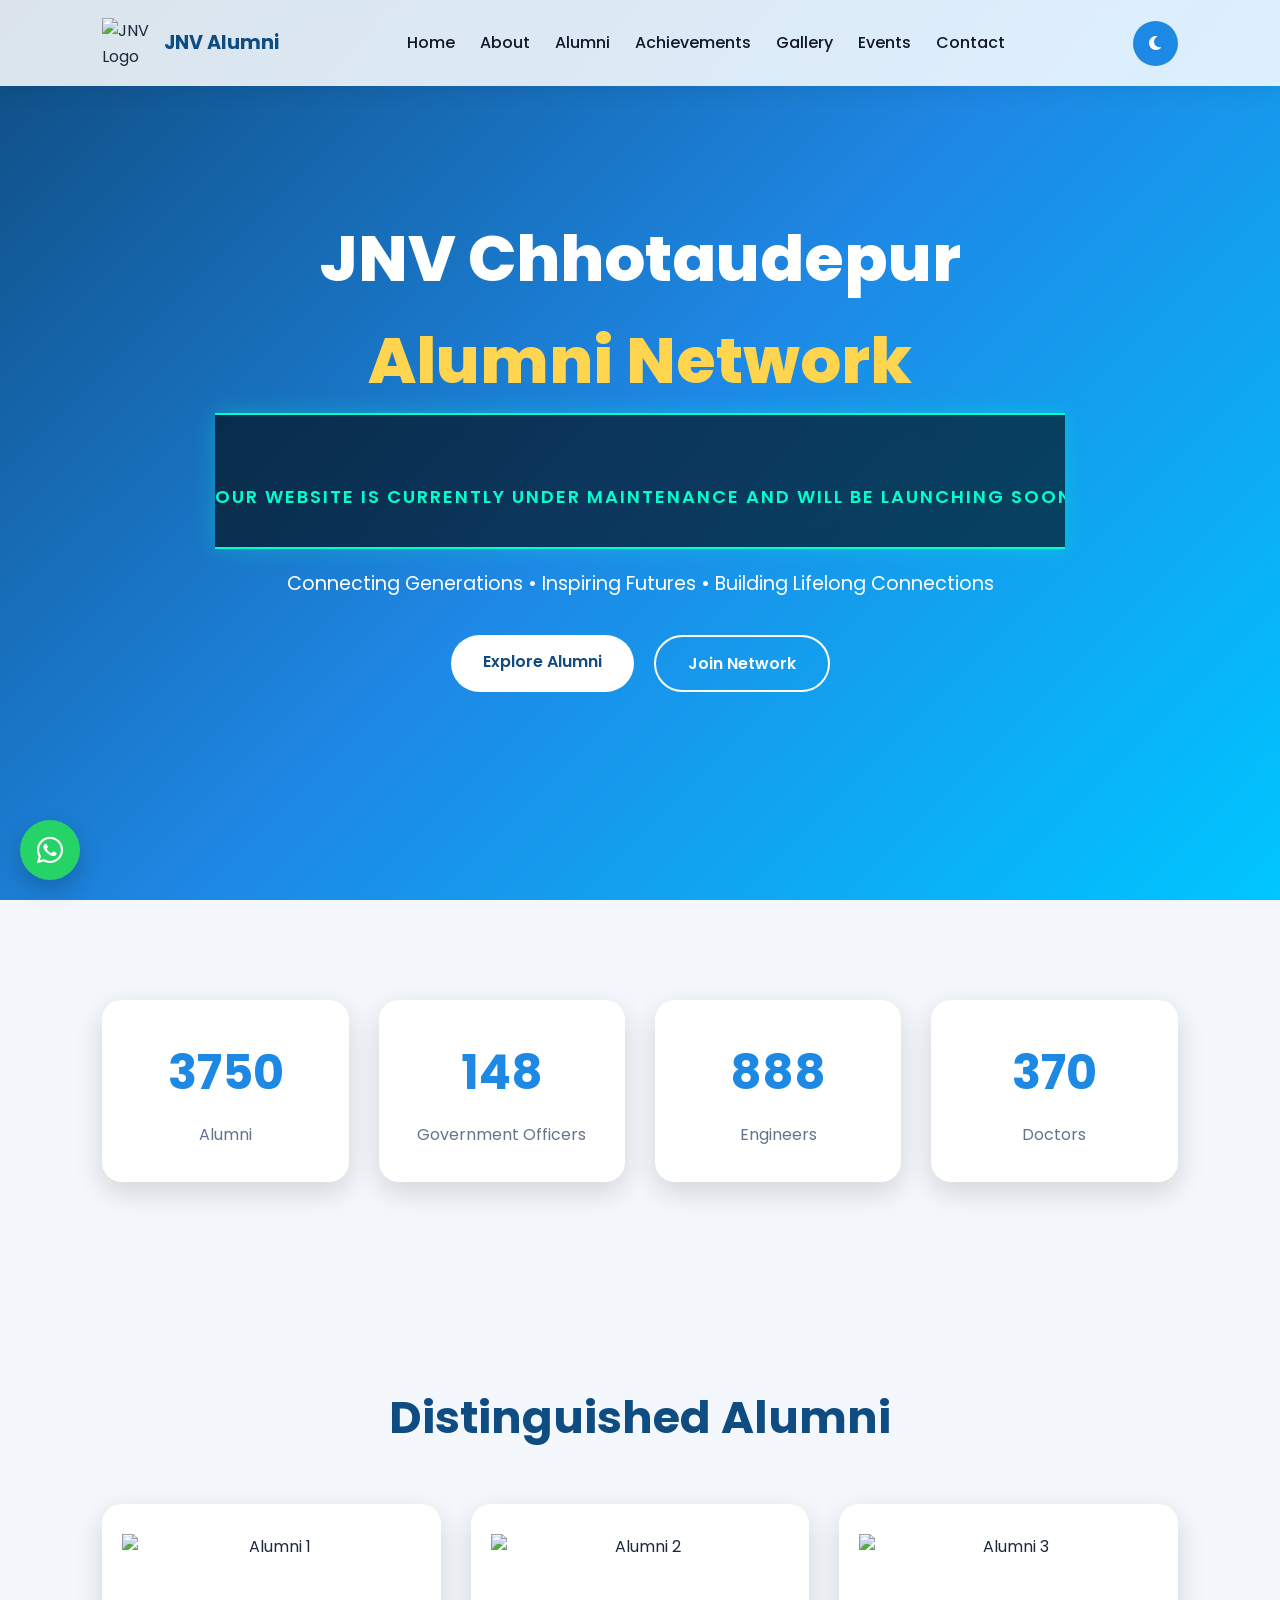
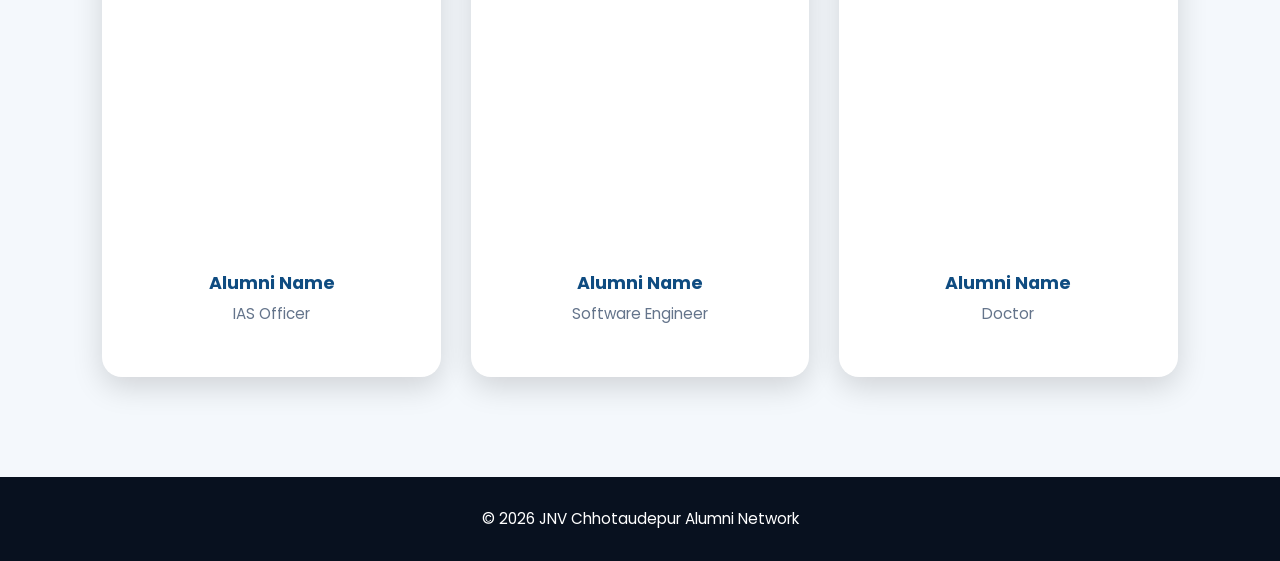
==== commit 5ffc9778: "Add files via upload" ====
--- a/index.html
+++ b/index.html
@@ -2,48 +2,32 @@
 <html lang="en">
 
 <head>
-
     <meta charset="UTF-8">
     <meta name="viewport" content="width=device-width, initial-scale=1.0">
-
     <title>JNV Chhotaudepur Alumni Network</title>
 
-    <!-- CSS -->
-    <link rel="stylesheet" href="css/style.css">
-
-    <!-- Google Fonts -->
+    <!-- Fonts -->
     <link href="https://fonts.googleapis.com/css2?family=Poppins:wght@300;400;500;600;700;800&display=swap" rel="stylesheet">
 
     <!-- Font Awesome -->
-    <link rel="stylesheet"
-        href="https://cdnjs.cloudflare.com/ajax/libs/font-awesome/6.5.2/css/all.min.css">
+    <link rel="stylesheet" href="https://cdnjs.cloudflare.com/ajax/libs/font-awesome/6.5.2/css/all.min.css">
 
-    <!-- Scroll Reveal -->
-    <script src="https://unpkg.com/scrollreveal"></script>
-
+    <!-- Custom CSS -->
+    <link rel="stylesheet" href="css/style.css">
 </head>
 
 <body>
 
-    <!-- Loader -->
-    <div id="loader">
-        <div class="spinner"></div>
-    </div>
-
-    <!-- Background Particles -->
-    <div id="tsparticles"></div>
-
+ 
     <!-- Navbar -->
     <nav class="navbar">
-
         <div class="logo">
+            <button class="menu-btn" onclick="toggleMenu()">
+                <i class="fas fa-bars"></i>
+            </button>
             <img src="images/jnv-logo.png" alt="JNV Logo">
             <span>JNV Alumni</span>
         </div>
-
-        <button class="menu-btn" onclick="toggleMenu()">
-            <i class="fas fa-bars"></i>
-        </button>
 
         <ul class="nav-links">
             <li><a href="index.html">Home</a></li>
@@ -52,92 +36,81 @@
             <li><a href="achievements.html">Achievements</a></li>
             <li><a href="gallery.html">Gallery</a></li>
             <li><a href="events.html">Events</a></li>
-            <li><a href="jobs.html">Jobs</a></li>
-            <li><a href="mentorship.html">Mentorship</a></li>
+            
+    
             <li><a href="contact.html">Contact</a></li>
         </ul>
 
         <button id="theme-toggle">
             <i class="fa-solid fa-moon"></i>
         </button>
-
     </nav>
 
     <!-- Hero Section -->
+
+    
     <section class="hero">
-
         <div class="hero-content">
-
             <h1>
                 JNV Chhotaudepur
                 <span>Alumni Network</span>
+                <div class="marquee">
+  <div class="marquee-text">
+    OUR WEBSITE IS CURRENTLY UNDER MAINTENANCE AND WILL BE LAUNCHING SOON !!
+  </div>
+</div>
             </h1>
-
-            <p>
-                Connecting Generations • Inspiring Futures • Building Lifelong Connections
-            </p>
-
+            <p>Connecting Generations • Inspiring Futures • Building Lifelong Connections</p>
             <div class="hero-buttons">
                 <a href="alumni.html" class="btn-primary">Explore Alumni</a>
                 <a href="contact.html" class="btn-secondary">Join Network</a>
             </div>
+        </div>
+    </section>
 
-        </div>
-
-    </section>
+    <!-- Particles Background -->
+    <div id="tsparticles"></div>
 
     <!-- Stats -->
     <section class="stats">
-
         <div class="stat-card">
-            <h2 class="counter" data-target="5000">24</h2>
+            <h2 class="counter" data-target="5000">0</h2>
             <p>Alumni</p>
         </div>
-
         <div class="stat-card">
             <h2 class="counter" data-target="150">0</h2>
             <p>Government Officers</p>
         </div>
-
         <div class="stat-card">
             <h2 class="counter" data-target="1200">0</h2>
             <p>Engineers</p>
         </div>
-
         <div class="stat-card">
             <h2 class="counter" data-target="500">0</h2>
             <p>Doctors</p>
         </div>
-
     </section>
 
     <!-- Featured Alumni -->
     <section class="featured">
-
         <h2>Distinguished Alumni</h2>
-
         <div class="cards">
-
             <div class="card">
                 <img src="images/alumni1.jpg" alt="Alumni 1">
                 <h3>Alumni Name</h3>
                 <p>IAS Officer</p>
             </div>
-
             <div class="card">
                 <img src="images/alumni2.jpg" alt="Alumni 2">
                 <h3>Alumni Name</h3>
                 <p>Software Engineer</p>
             </div>
-
             <div class="card">
                 <img src="images/alumni3.jpg" alt="Alumni 3">
                 <h3>Alumni Name</h3>
                 <p>Doctor</p>
             </div>
-
         </div>
-
     </section>
 
     <!-- Footer -->
@@ -146,26 +119,22 @@
     </footer>
 
     <!-- WhatsApp Button -->
-    <a href="https://wa.me/6356543488"
-        class="whatsapp-btn"
-        target="_blank">
-
+    <a href="https://wa.me/6356543488" class="whatsapp-btn" target="_blank">
         <i class="fab fa-whatsapp"></i>
-
     </a>
 
-    <!-- Menu Toggle -->
+    <!-- Scripts (body ke end mein - correct order) -->
+    <script src="https://unpkg.com/scrollreveal" defer></script>
+    <script src="https://cdn.jsdelivr.net/npm/tsparticles@2/tsparticles.bundle.min.js"></script>
+    <script src="js/script.js"></script>
+
     <script>
+        // Toggle mobile menu
         function toggleMenu() {
             document.querySelector('.nav-links').classList.toggle('active');
         }
     </script>
 
-    <!-- TS Particles -->
-    <script src="https://cdn.jsdelivr.net/npm/tsparticles@2/tsparticles.bundle.min.js"></script>
+</body>
 
-    <!-- Main JS -->
-    <script src="js/script.js"></script>
-
-</body>
 </html>
--- a/css/style.css
+++ b/css/style.css
@@ -1,548 +1,1030 @@
-
-/* =========================
-   GOOGLE FONT
-========================= */
-@import url('https://fonts.googleapis.com/css2?family=Poppins:wght@300;400;500;600;700;800&display=swap');
-
 /* =========================
    RESET
 ========================= */
 
-*{
-    margin:0;
-    padding:0;
-    box-sizing:border-box;
-    font-family:'Poppins',sans-serif;
-}
-
-html{
-    scroll-behavior:smooth;
-}
-
-body{
-    background:#f4f8fc;
-    color:#1e293b;
-    overflow-x:hidden;
-    line-height:1.6;
-}
-
-img{
-    max-width:100%;
-    display:block;
-}
-
-a{
-    text-decoration:none;
-}
-
-ul{
-    list-style:none;
+* {
+    margin: 0;
+    padding: 0;
+    box-sizing: border-box;
+    font-family: 'Poppins', sans-serif;
+}
+
+html {
+    scroll-behavior: smooth;
+}
+
+body {
+    background: #f4f8fc;
+    color: #1e293b;
+    overflow-x: hidden;
+    line-height: 1.6;
+}
+
+img {
+    max-width: 100%;
+    display: block;
+}
+
+a {
+    text-decoration: none;
+}
+
+ul {
+    list-style: none;
 }
 
 /* =========================
    VARIABLES
 ========================= */
 
-:root{
-    --primary:#0f4c81;
-    --secondary:#1e88e5;
-    --accent:#00c6ff;
-    --dark:#08111f;
-    --light:#ffffff;
-    --text:#1e293b;
-    --shadow:0 10px 30px rgba(0,0,0,.15);
+:root {
+    --primary: #0f4c81;
+    --secondary: #1e88e5;
+    --accent: #00c6ff;
+    --dark: #08111f;
+    --light: #ffffff;
+    --text: #1e293b;
+    --shadow: 0 10px 30px rgba(0, 0, 0, .15);
 }
 
 /* =========================
    PARTICLES
 ========================= */
 
-#tsparticles{
-    position:fixed;
-    top:0;
-    left:0;
-    width:100%;
-    height:100%;
-    z-index:-1;
+#tsparticles {
+    position: fixed;
+    top: 0;
+    left: 0;
+    width: 100%;
+    height: 100%;
+    z-index: -1;
 }
 
 /* =========================
    NAVBAR
 ========================= */
 
-.navbar{
-    position:fixed;
-    top:0;
-    left:0;
-    width:100%;
-    padding:18px 8%;
-    display:flex;
-    justify-content:space-between;
-    align-items:center;
-    background:rgba(255,255,255,.85);
-    backdrop-filter:blur(15px);
-    box-shadow:0 4px 20px rgba(0,0,0,.08);
-    z-index:1000;
-    transition:.3s ease;
-}
-
-.logo{
-    display:flex;
-    align-items:center;
-    gap:12px;
-}
-
-.logo img{
-    width:50px;
-    height:50px;
-    object-fit:contain;
-}
-
-.logo span{
-    font-size:1.2rem;
-    font-weight:700;
-    color:var(--primary);
-}
-
-.nav-links{
-    display:flex;
-    align-items:center;
-    gap:25px;
-}
-
-.nav-links a{
-    color:#111827;
-    font-weight:500;
-    transition:.3s;
-}
-
-.nav-links a:hover{
-    color:var(--secondary);
-}
-
-#theme-toggle{
-    border:none;
-    width:45px;
-    height:45px;
-    border-radius:50%;
-    cursor:pointer;
-    background:var(--secondary);
-    color:#fff;
-    font-size:1rem;
-}
-
-.menu-btn{
-    display:none;
-    border:none;
-    background:none;
-    cursor:pointer;
-    font-size:28px;
-    color:var(--primary);
+.navbar {
+    position: fixed;
+    top: 0;
+    left: 0;
+    width: 100%;
+    padding: 18px 8%;
+    display: flex;
+    justify-content: space-between;
+    align-items: center;
+    background: rgba(255, 255, 255, .85);
+    backdrop-filter: blur(15px);
+    -webkit-backdrop-filter: blur(15px); /* Safari support */
+    box-shadow: 0 4px 20px rgba(0, 0, 0, .08);
+    z-index: 1000;
+    transition: .3s ease;
+}
+
+.logo {
+    display: flex;
+    align-items: center;
+    gap: 12px;
+}
+
+.logo img {
+    width: 50px;
+    height: 50px;
+    object-fit: contain;
+}
+
+.logo span {
+    font-size: 1.2rem;
+    font-weight: 700;
+    color: var(--primary);
+}
+
+.nav-links {
+    display: flex;
+    align-items: center;
+    gap: 25px;
+}
+
+.nav-links a {
+    color: #111827;
+    font-weight: 500;
+    transition: .3s;
+    position: relative;
+}
+
+.nav-links a:hover {
+    color: var(--secondary);
+}
+
+/* Active link underline */
+.nav-links a.active {
+    color: var(--secondary);
+}
+
+.nav-links a.active::after {
+    content: '';
+    position: absolute;
+    bottom: -4px;
+    left: 0;
+    width: 100%;
+    height: 2px;
+    background: var(--secondary);
+    border-radius: 2px;
+}
+
+#theme-toggle {
+    border: none;
+    width: 45px;
+    height: 45px;
+    border-radius: 50%;
+    cursor: pointer;
+    background: var(--secondary);
+    color: #fff;
+    font-size: 1rem;
+    flex-shrink: 0;
+}
+
+.menu-btn {
+    display: none;
+    border: none;
+    background: none;
+    cursor: pointer;
+    font-size: 28px;
+    color: var(--primary);
+    flex-shrink: 0;
 }
 
 /* =========================
    HERO
 ========================= */
 
-.hero{
-    min-height:100vh;
-    display:flex;
-    justify-content:center;
-    align-items:center;
-    text-align:center;
-    padding:120px 8%;
-    background:linear-gradient(
+.hero {
+    min-height: 100svh; /* svh = safe viewport height (mobile bar aware) */
+    display: flex;
+    justify-content: center;
+    align-items: center;
+    text-align: center;
+    padding: 120px 8%;
+    background: linear-gradient(
         135deg,
         #0f4c81,
         #1e88e5,
         #00c6ff
     );
-    color:white;
-}
-
-.hero-content{
-    max-width:850px;
-}
-
-.hero h1{
-    font-size:4rem;
-    font-weight:800;
-    margin-bottom:20px;
-}
-
-.hero h1 span{
-    display:block;
-    color:#ffd54f;
-}
-
-.hero p{
-    font-size:1.2rem;
-    margin-bottom:35px;
-}
-
-.hero-buttons{
-    display:flex;
-    justify-content:center;
-    gap:20px;
-    flex-wrap:wrap;
+    color: white;
+}
+
+.hero-content {
+    max-width: 850px;
+}
+
+.hero h1 {
+    font-size: 4rem;
+    font-weight: 800;
+    margin-bottom: 20px;
+}
+
+.hero h1 span {
+    display: block;
+    color: #ffd54f;
+}
+
+.hero p {
+    font-size: 1.2rem;
+    margin-bottom: 35px;
+}
+
+.hero-buttons {
+    display: flex;
+    justify-content: center;
+    gap: 20px;
+    flex-wrap: wrap;
 }
 
 .btn-primary,
-.btn-secondary{
-    padding:14px 32px;
-    border-radius:50px;
-    font-weight:600;
-    transition:.3s;
-}
-
-.btn-primary{
-    background:#fff;
-    color:var(--primary);
-}
-
-.btn-secondary{
-    border:2px solid #fff;
-    color:#fff;
+.btn-secondary {
+    padding: 14px 32px;
+    border-radius: 50px;
+    font-weight: 600;
+    transition: .3s;
+    display: inline-block;
+}
+
+.btn-primary {
+    background: #fff;
+    color: var(--primary);
+}
+
+.btn-secondary {
+    border: 2px solid #fff;
+    color: #fff;
 }
 
 .btn-primary:hover,
-.btn-secondary:hover{
-    transform:translateY(-4px);
+.btn-secondary:hover {
+    transform: translateY(-4px);
+    box-shadow: 0 8px 20px rgba(0, 0, 0, .2);
 }
 
 /* =========================
    STATS
 ========================= */
 
-.stats{
-    padding:100px 8%;
-    display:grid;
-    grid-template-columns:repeat(auto-fit,minmax(220px,1fr));
-    gap:30px;
-}
-
-.stat-card{
-    background:#fff;
-    padding:35px;
-    border-radius:20px;
-    text-align:center;
-    box-shadow:var(--shadow);
-    transition:.3s;
-}
-
-.stat-card:hover{
-    transform:translateY(-10px);
-}
-
-.stat-card h2{
-    font-size:3rem;
-    color:var(--secondary);
-}
-
-.stat-card p{
-    margin-top:10px;
-}
-
-/* =========================
-   FEATURED ALUMNI
-========================= */
-
-.featured{
-    padding:100px 8%;
-}
-
-.featured h2{
-    text-align:center;
-    font-size:2.8rem;
-    color:var(--primary);
-    margin-bottom:50px;
-}
-
-.cards{
-    display:grid;
-    grid-template-columns:repeat(auto-fit,minmax(280px,1fr));
-    gap:30px;
-}
-
-.card{
-    background:#fff;
-    border-radius:20px;
-    overflow:hidden;
-    box-shadow:var(--shadow);
-    transition:.3s;
-}
-
-.card:hover{
-    transform:translateY(-10px);
-}
-
-.card img{
-    width:100%;
-    height:320px;
-    object-fit:cover;
-}
-
-.card h3{
-    padding:15px;
-}
-
-.card p{
-    padding:0 15px 20px;
-    color:#64748b;
+.stats {
+    padding: 100px 8%;
+    display: grid;
+    grid-template-columns: repeat(auto-fit, minmax(220px, 1fr));
+    gap: 30px;
+}
+
+.stat-card {
+    background: #fff;
+    padding: 35px;
+    border-radius: 20px;
+    text-align: center;
+    box-shadow: var(--shadow);
+    transition: .3s;
+}
+
+.stat-card:hover {
+    transform: translateY(-10px);
+}
+
+/* Index page counter */
+.stat-card h2 {
+    font-size: 3rem;
+    color: var(--secondary);
+}
+
+/* About page vision/mission headings */
+.stat-card h3 {
+    font-size: 1.4rem;
+    color: var(--primary);
+    margin: 12px 0 8px;
+}
+
+.stat-card i {
+    color: var(--secondary);
+}
+
+.stat-card p {
+    margin-top: 10px;
+    color: #64748b;
+}
+
+/* =========================
+   FEATURED / SECTIONS
+========================= */
+
+.featured {
+    padding: 100px 8%;
+}
+
+.featured h2 {
+    text-align: center;
+    font-size: 2.8rem;
+    color: var(--primary);
+    margin-bottom: 50px;
+}
+
+/* Section description paragraph (about page) */
+.section-desc {
+    max-width: 900px;
+    margin: -20px auto 0;
+    text-align: center;
+    line-height: 2;
+    color: #475569;
+    font-size: 1.05rem;
+}
+
+/* =========================
+   CARDS
+========================= */
+
+.cards {
+    display: grid;
+    grid-template-columns: repeat(auto-fit, minmax(280px, 1fr));
+    gap: 30px;
+}
+
+.card {
+    background: #fff;
+    border-radius: 20px;
+    overflow: hidden;
+    box-shadow: var(--shadow);
+    transition: .3s;
+    text-align: center;
+    padding: 30px 20px;
+}
+
+.card:hover {
+    transform: translateY(-10px);
+}
+
+.card img {
+    width: 100%;
+    height: 320px;
+    object-fit: cover;
+    border-radius: 0; /* full bleed inside card */
+}
+
+.card h3 {
+    padding: 15px 15px 5px;
+    color: var(--primary);
+    font-size: 1.1rem;
+}
+
+.card p {
+    padding: 0 15px 20px;
+    color: #64748b;
+    font-size: 0.95rem;
+}
+
+/* Principal card special */
+.principal-card {
+    max-width: 500px;
+    margin: 0 auto;
 }
 
 /* =========================
    GALLERY
 ========================= */
 
-.gallery-grid{
-    display:grid;
-    grid-template-columns:repeat(auto-fit,minmax(280px,1fr));
-    gap:20px;
-    padding:40px 0;
-}
-
-.gallery-grid img{
-    width:100%;
-    height:280px;
-    object-fit:cover;
-    border-radius:20px;
-    cursor:pointer;
-    transition:.4s;
-    box-shadow:0 10px 25px rgba(0,0,0,.15);
-}
-
-.gallery-grid img:hover{
-    transform:scale(1.05);
+.gallery-grid {
+    display: grid;
+    grid-template-columns: repeat(auto-fit, minmax(280px, 1fr));
+    gap: 20px;
+    padding: 40px 8%;
+}
+
+.gallery-grid img {
+    width: 100%;
+    height: 280px;
+    object-fit: cover;
+    border-radius: 20px;
+    cursor: pointer;
+    transition: .4s;
+    box-shadow: 0 10px 25px rgba(0, 0, 0, .15);
+}
+
+.gallery-grid img:hover {
+    transform: scale(1.05);
 }
 
 /* =========================
    LIGHTBOX
 ========================= */
 
-#lightbox{
-    display:none;
-    position:fixed;
-    inset:0;
-    background:rgba(0,0,0,.95);
-    justify-content:center;
-    align-items:center;
-    z-index:9999;
-}
-
-#lightbox img{
-    max-width:90%;
-    max-height:90%;
-    border-radius:15px;
-}
-
-#closeLightbox{
-    position:absolute;
-    top:20px;
-    right:30px;
-    color:#fff;
-    font-size:50px;
-    cursor:pointer;
+#lightbox {
+    display: none;
+    position: fixed;
+    inset: 0;
+    background: rgba(0, 0, 0, .95);
+    justify-content: center;
+    align-items: center;
+    z-index: 9999;
+}
+
+#lightbox.active {
+    display: flex;
+}
+
+#lightbox img {
+    max-width: 90%;
+    max-height: 90%;
+    border-radius: 15px;
+}
+
+#closeLightbox {
+    position: absolute;
+    top: 20px;
+    right: 30px;
+    color: #fff;
+    font-size: 50px;
+    cursor: pointer;
+    line-height: 1;
 }
 
 /* =========================
    LOADER
 ========================= */
 
-#loader{
-    position:fixed;
-    inset:0;
-    background:#fff;
-    display:flex;
-    justify-content:center;
-    align-items:center;
-    z-index:99999;
-}
-
-.spinner{
-    width:70px;
-    height:70px;
-    border:6px solid #ddd;
-    border-top:6px solid var(--secondary);
-    border-radius:50%;
-    animation:spin 1s linear infinite;
-}
-
-@keyframes spin{
-    100%{
-        transform:rotate(360deg);
-    }
-}
-
-.loaded #loader{
-    display:none;
+#loader {
+    position: fixed;
+    inset: 0;
+    background: #fff;
+    display: flex;
+    justify-content: center;
+    align-items: center;
+    z-index: 99999;
+    transition: opacity .4s ease;
+}
+
+.spinner {
+    width: 70px;
+    height: 70px;
+    border: 6px solid #ddd;
+    border-top: 6px solid var(--secondary);
+    border-radius: 50%;
+    animation: spin 1s linear infinite;
+}
+
+@keyframes spin {
+    100% {
+        transform: rotate(360deg);
+    }
+}
+
+.loaded #loader {
+    opacity: 0;
+    pointer-events: none;
 }
 
 /* =========================
    WHATSAPP BUTTON
 ========================= */
 
-.whatsapp-btn{
-    position:fixed;
-    left:20px;
-    bottom:20px;
-    width:60px;
-    height:60px;
-    border-radius:50%;
-    display:flex;
-    justify-content:center;
-    align-items:center;
-    background:#25D366;
-    color:#fff;
-    font-size:30px;
-    z-index:999;
-    box-shadow:0 10px 25px rgba(0,0,0,.2);
-    transition:.3s;
-}
-
-.whatsapp-btn:hover{
-    transform:scale(1.1);
+.whatsapp-btn {
+    position: fixed;
+    left: 20px;
+    bottom: 20px;
+    width: 60px;
+    height: 60px;
+    border-radius: 50%;
+    display: flex;
+    justify-content: center;
+    align-items: center;
+    background: #25D366;
+    color: #fff;
+    font-size: 30px;
+    z-index: 999;
+    box-shadow: 0 10px 25px rgba(0, 0, 0, .2);
+    transition: .3s;
+}
+
+.whatsapp-btn:hover {
+    transform: scale(1.1);
 }
 
 /* =========================
    GLASS EFFECT
 ========================= */
 
-.glass{
-    background:rgba(255,255,255,.08);
-    backdrop-filter:blur(15px);
-    border-radius:15px;
-    border:1px solid rgba(255,255,255,.1);
-    box-shadow:0 8px 32px rgba(0,0,0,.3);
+.glass {
+    background: rgba(255, 255, 255, .08);
+    backdrop-filter: blur(15px);
+    -webkit-backdrop-filter: blur(15px);
+    border-radius: 15px;
+    border: 1px solid rgba(255, 255, 255, .1);
+    box-shadow: 0 8px 32px rgba(0, 0, 0, .3);
 }
 
 /* =========================
    FOOTER
 ========================= */
 
-footer{
-    background:var(--dark);
-    color:#fff;
-    text-align:center;
-    padding:30px;
+footer {
+    background: var(--dark);
+    color: #fff;
+    text-align: center;
+    padding: 30px;
+    font-size: 0.95rem;
 }
 
 /* =========================
    DARK MODE
 ========================= */
 
-body.dark-mode{
-    background:#08111f;
-    color:#fff;
-}
-
-body.dark-mode .navbar{
-    background:rgba(8,17,31,.95);
+body.dark-mode {
+    background: #08111f;
+    color: #e2e8f0;
+}
+
+body.dark-mode .navbar {
+    background: rgba(8, 17, 31, .95);
 }
 
 body.dark-mode .logo span,
-body.dark-mode .nav-links a{
-    color:#fff;
+body.dark-mode .nav-links a {
+    color: #e2e8f0;
+}
+
+body.dark-mode .nav-links a.active {
+    color: var(--accent);
+}
+
+body.dark-mode .nav-links a.active::after {
+    background: var(--accent);
 }
 
 body.dark-mode .card,
-body.dark-mode .stat-card{
-    background:#101c2f;
-    color:#fff;
-}
-
-body.dark-mode .card p{
-    color:#cbd5e1;
-}
-
-body.dark-mode footer{
-    background:#020617;
-}
-
-body.dark-mode .nav-links{
-    background:#101c2f;
-}
-
-/* =========================
-   MOBILE
-========================= */
-
-@media(max-width:992px){
-
-    .navbar{
-        padding:12px 20px;
-    }
-
-    .menu-btn{
-        display:block;
-    }
-
-    #theme-toggle{
-        display:none;
-    }
-
-    .nav-links{
-        display:none;
-        position:absolute;
-        top:70px;
-        left:0;
-        width:100%;
-        flex-direction:column;
-        text-align:center;
-        gap:15px;
-        padding:20px 0;
-        background:#fff;
-        box-shadow:0 5px 15px rgba(0,0,0,.1);
-    }
-
-    .nav-links.active{
-        display:flex;
-    }
-
-    .hero h1{
-        font-size:3rem;
-    }
-}
-
-@media(max-width:768px){
-
-    .hero h1{
-        font-size:2.5rem;
-    }
-
-    .hero p{
-        font-size:1rem;
-    }
-
-    .featured h2{
-        font-size:2.2rem;
-    }
-}
-
-@media(max-width:576px){
-
-    .hero{
-        padding:120px 5%;
-    }
-
-    .hero h1{
-        font-size:2rem;
-    }
-
-    .logo span{
-        display:none;
-    }
-
-    .hero-buttons{
-        flex-direction:column;
-        align-items:center;
+body.dark-mode .stat-card {
+    background: #101c2f;
+    color: #e2e8f0;
+}
+
+body.dark-mode .card p,
+body.dark-mode .stat-card p,
+body.dark-mode .section-desc {
+    color: #94a3b8;
+}
+
+body.dark-mode .card h3,
+body.dark-mode .stat-card h3,
+body.dark-mode .featured h2 {
+    color: var(--accent);
+}
+
+body.dark-mode footer {
+    background: #020617;
+}
+
+body.dark-mode #loader {
+    background: #08111f;
+}
+
+/* =========================
+   RESPONSIVE - TABLET (≤992px)
+========================= */
+
+@media (max-width: 992px) {
+
+    .navbar {
+        padding: 12px 20px;
+    }
+
+    .menu-btn {
+        display: block;
+    }
+
+    .nav-links {
+        display: none;
+        position: absolute;
+        top: 100%; /* always stick to navbar bottom */
+        left: 0;
+        width: 100%;
+        flex-direction: column;
+        text-align: center;
+        gap: 0;
+        padding: 10px 0;
+        background: #fff;
+        box-shadow: 0 5px 15px rgba(0, 0, 0, .1);
+        z-index: 999;
+    }
+
+    .nav-links li {
+        width: 100%;
+    }
+
+    .nav-links li a {
+        display: block;
+        padding: 12px 20px;
+        border-bottom: 1px solid #f1f5f9;
+    }
+
+    .nav-links a.active::after {
+        display: none; /* remove underline on mobile; use color only */
+    }
+
+    .nav-links.active {
+        display: flex;
+    }
+
+    body.dark-mode .nav-links {
+        background: #101c2f;
+    }
+
+    body.dark-mode .nav-links li a {
+        border-bottom-color: #1e2d42;
+    }
+
+    .hero h1 {
+        font-size: 3rem;
+    }
+
+    .stats {
+        padding: 60px 5%;
+    }
+
+    .featured {
+        padding: 60px 5%;
+    }
+
+    .gallery-grid {
+        padding: 40px 5%;
+    }
+}
+
+/* =========================
+   RESPONSIVE - MOBILE (≤768px)
+========================= */
+
+@media (max-width: 768px) {
+
+    .hero h1 {
+        font-size: 2.5rem;
+    }
+
+    .hero p {
+        font-size: 1rem;
+    }
+
+    .featured h2 {
+        font-size: 2rem;
+        margin-bottom: 30px;
+    }
+
+    .cards {
+        grid-template-columns: 1fr;
+    }
+
+    .card img {
+        height: 240px;
+    }
+
+    .gallery-grid {
+        grid-template-columns: repeat(auto-fit, minmax(150px, 1fr));
+    }
+
+    .gallery-grid img {
+        height: 180px;
+    }
+}
+
+/* =========================
+   RESPONSIVE - SMALL MOBILE (≤576px)
+========================= */
+
+@media (max-width: 576px) {
+
+    .hero {
+        padding: 120px 5% 80px;
+    }
+
+    .hero h1 {
+        font-size: 1.8rem;
+    }
+
+    .hero p {
+        font-size: 0.95rem;
+    }
+
+    .logo span {
+        display: none;
+    }
+
+    .hero-buttons {
+        flex-direction: column;
+        align-items: center;
     }
 
     .btn-primary,
-    .btn-secondary{
-        width:100%;
-        max-width:250px;
-        text-align:center;
-    }
-}
-
+    .btn-secondary {
+        width: 100%;
+        max-width: 260px;
+        text-align: center;
+    }
+
+    .stat-card {
+        padding: 25px 15px;
+    }
+
+    .stat-card h2 {
+        font-size: 2.2rem;
+    }
+
+    .section-desc {
+        font-size: 0.95rem;
+    }
+
+    .featured h2 {
+        font-size: 1.8rem;
+    }
+
+    #closeLightbox {
+        font-size: 35px;
+        top: 15px;
+        right: 20px;
+    }
+
+    .whatsapp-btn {
+        width: 50px;
+        height: 50px;
+        font-size: 24px;
+        left: 15px;
+        bottom: 15px;
+    }
+}
+/* =========================
+   SCROLL TO TOP BUTTON
+========================= */
+
+#topBtn {
+    position: fixed;
+    right: 20px;
+    bottom: 20px;
+    width: 50px;
+    height: 50px;
+    border-radius: 50%;
+    border: none;
+    cursor: pointer;
+    font-size: 18px;
+    z-index: 999;
+    background: var(--secondary);
+    color: #fff;
+    box-shadow: 0 5px 20px rgba(0, 0, 0, .2);
+    opacity: 0;
+    transform: translateY(20px);
+    pointer-events: none;
+    transition: opacity .3s ease, transform .3s ease;
+}
+
+#topBtn.visible {
+    opacity: 1;
+    transform: translateY(0);
+    pointer-events: all;
+}
+
+#topBtn:hover {
+    background: var(--primary);
+    transform: translateY(-3px);
+}
+
+/* =========================
+   SCROLL REVEAL ANIMATION
+========================= */
+
+.reveal-hidden {
+    opacity: 0;
+    transform: translateY(40px);
+    transition: opacity .7s ease, transform .7s ease;
+}
+
+.reveal-hidden.revealed {
+    opacity: 1;
+    transform: translateY(0);
+}
+
+/* =========================
+   ALUMNI PAGE
+========================= */
+
+.search-bar {
+    display: flex;
+    gap: 15px;
+    justify-content: center;
+    flex-wrap: wrap;
+    margin-top: 10px;
+}
+
+.search-input,
+.batch-select {
+    padding: 14px 18px;
+    border-radius: 12px;
+    border: 1px solid #dde3ee;
+    font-family: 'Poppins', sans-serif;
+    font-size: 0.95rem;
+    outline: none;
+    transition: border .3s;
+    background: #fff;
+    color: #1e293b;
+}
+
+.search-input { width: 320px; max-width: 100%; }
+
+.search-input:focus,
+.batch-select:focus {
+    border-color: var(--secondary);
+    box-shadow: 0 0 0 3px rgba(30,136,229,.15);
+}
+
+.no-results {
+    text-align: center;
+    margin-top: 20px;
+    color: #94a3b8;
+    font-size: 1rem;
+}
+
+.alumni-profession { color: #64748b; font-size: .9rem; padding: 0 15px 6px; }
+.alumni-batch      { color: var(--secondary); font-size: .85rem; font-weight: 600; padding: 0 15px 15px; }
+
+.btn-alumni {
+    display: inline-flex;
+    align-items: center;
+    gap: 8px;
+    margin: 10px 15px 20px;
+    padding: 10px 22px;
+    border-radius: 50px;
+    border: none;
+    background: var(--secondary);
+    color: #fff;
+    font-family: 'Poppins', sans-serif;
+    font-size: .9rem;
+    font-weight: 600;
+    cursor: pointer;
+    transition: .3s;
+}
+
+.btn-alumni:hover { background: var(--primary); transform: translateY(-2px); }
+
+/* Modal */
+.modal-overlay {
+    display: none;
+    position: fixed;
+    inset: 0;
+    background: rgba(0,0,0,.7);
+    z-index: 9999;
+    justify-content: center;
+    align-items: flex-start;
+    padding: 80px 20px 20px;
+    overflow-y: auto;
+}
+
+.modal-overlay.active { display: flex; }
+
+.modal-box {
+    background: #fff;
+    max-width: 560px;
+    width: 100%;
+    margin: auto;
+    padding: 40px 30px;
+    border-radius: 20px;
+    text-align: center;
+    position: relative;
+    box-shadow: 0 20px 60px rgba(0,0,0,.3);
+}
+
+.modal-close {
+    position: absolute;
+    top: 16px; right: 16px;
+    background: #f1f5f9;
+    border: none;
+    width: 36px; height: 36px;
+    border-radius: 50%;
+    cursor: pointer;
+    font-size: 1rem;
+    color: #64748b;
+    display: flex;
+    align-items: center;
+    justify-content: center;
+    transition: .2s;
+}
+
+.modal-close:hover { background: #e2e8f0; color: var(--primary); }
+
+/* Dark mode alumni */
+body.dark-mode .search-input,
+body.dark-mode .batch-select   { background: #101c2f; color: #e2e8f0; border-color: #1e2d42; }
+body.dark-mode .modal-box      { background: #101c2f; color: #e2e8f0; }
+body.dark-mode .modal-close    { background: #1e2d42; color: #94a3b8; }
+body.dark-mode .alumni-profession { color: #94a3b8; }
+
+@media (max-width: 576px) {
+    .search-input, .batch-select { width: 100%; }
+    .search-bar { flex-direction: column; align-items: stretch; padding: 0 5%; }
+    .modal-box  { padding: 30px 20px; }
+}
+
+/* =========================
+   CONTACT FORM
+========================= */
+
+.contact-form {
+    max-width: 750px;
+    margin: 0 auto;
+    display: flex;
+    flex-direction: column;
+    gap: 20px;
+}
+
+.form-group {
+    display: flex;
+    flex-direction: column;
+    gap: 8px;
+}
+
+.form-group label {
+    font-weight: 600;
+    font-size: 0.9rem;
+    color: var(--primary);
+    display: flex;
+    align-items: center;
+    gap: 8px;
+}
+
+.required {
+    color: #ef4444;
+}
+
+.form-group input,
+.form-group textarea {
+    width: 100%;
+    padding: 14px 18px;
+    border-radius: 12px;
+    border: 1px solid #dde3ee;
+    font-family: 'Poppins', sans-serif;
+    font-size: 0.95rem;
+    color: #1e293b;
+    background: #fff;
+    outline: none;
+    transition: border .3s, box-shadow .3s;
+}
+
+.form-group input:focus,
+.form-group textarea:focus {
+    border-color: var(--secondary);
+    box-shadow: 0 0 0 3px rgba(30, 136, 229, .15);
+}
+
+.form-group textarea {
+    height: 180px;
+    resize: vertical;
+}
+
+.btn-submit {
+    display: inline-flex;
+    align-items: center;
+    justify-content: center;
+    gap: 10px;
+    padding: 15px 36px;
+    background: var(--secondary);
+    color: #fff;
+    border: none;
+    border-radius: 50px;
+    font-family: 'Poppins', sans-serif;
+    font-size: 1rem;
+    font-weight: 600;
+    cursor: pointer;
+    transition: .3s;
+    align-self: flex-start;
+}
+
+.btn-submit:hover {
+    background: var(--primary);
+    transform: translateY(-3px);
+    box-shadow: 0 8px 20px rgba(0, 0, 0, .15);
+}
+
+.btn-submit:disabled {
+    opacity: 0.7;
+    cursor: not-allowed;
+    transform: none;
+}
+
+/* Dark mode contact */
+body.dark-mode .form-group label {
+    color: var(--accent);
+}
+
+body.dark-mode .form-group input,
+body.dark-mode .form-group textarea {
+    background: #101c2f;
+    color: #e2e8f0;
+    border-color: #1e2d42;
+}
+
+body.dark-mode .form-group input::placeholder,
+body.dark-mode .form-group textarea::placeholder {
+    color: #475569;
+}
+
+/* Mobile contact form */
+@media (max-width: 576px) {
+    .btn-submit {
+        width: 100%;
+    }
+}
+
+.marquee {
+  width: 100%;
+  overflow: hidden;
+  background: linear-gradient(90deg, #111, #222);
+  padding: 15px 0;
+  border-top: 2px solid #00ffcc;
+  border-bottom: 2px solid #00ffcc;
+}
+
+.marquee-text {
+  display: inline-block;
+  white-space: nowrap;
+  color: #00ffcc;
+  font-size: 18px;
+  font-weight: 600;
+  letter-spacing: 2px;
+  animation: scroll-left 12s linear infinite;
+}
+
+@keyframes scroll-left {
+  0% {
+    transform: translateX(100%);
+  }
+  100% {
+    transform: translateX(-100%);
+  }
+}
+
+.marquee {
+  background: rgba(0,0,0,0.6);
+  backdrop-filter: blur(10px);
+  box-shadow: 0 0 20px rgba(0,255,204,0.3);
+}
